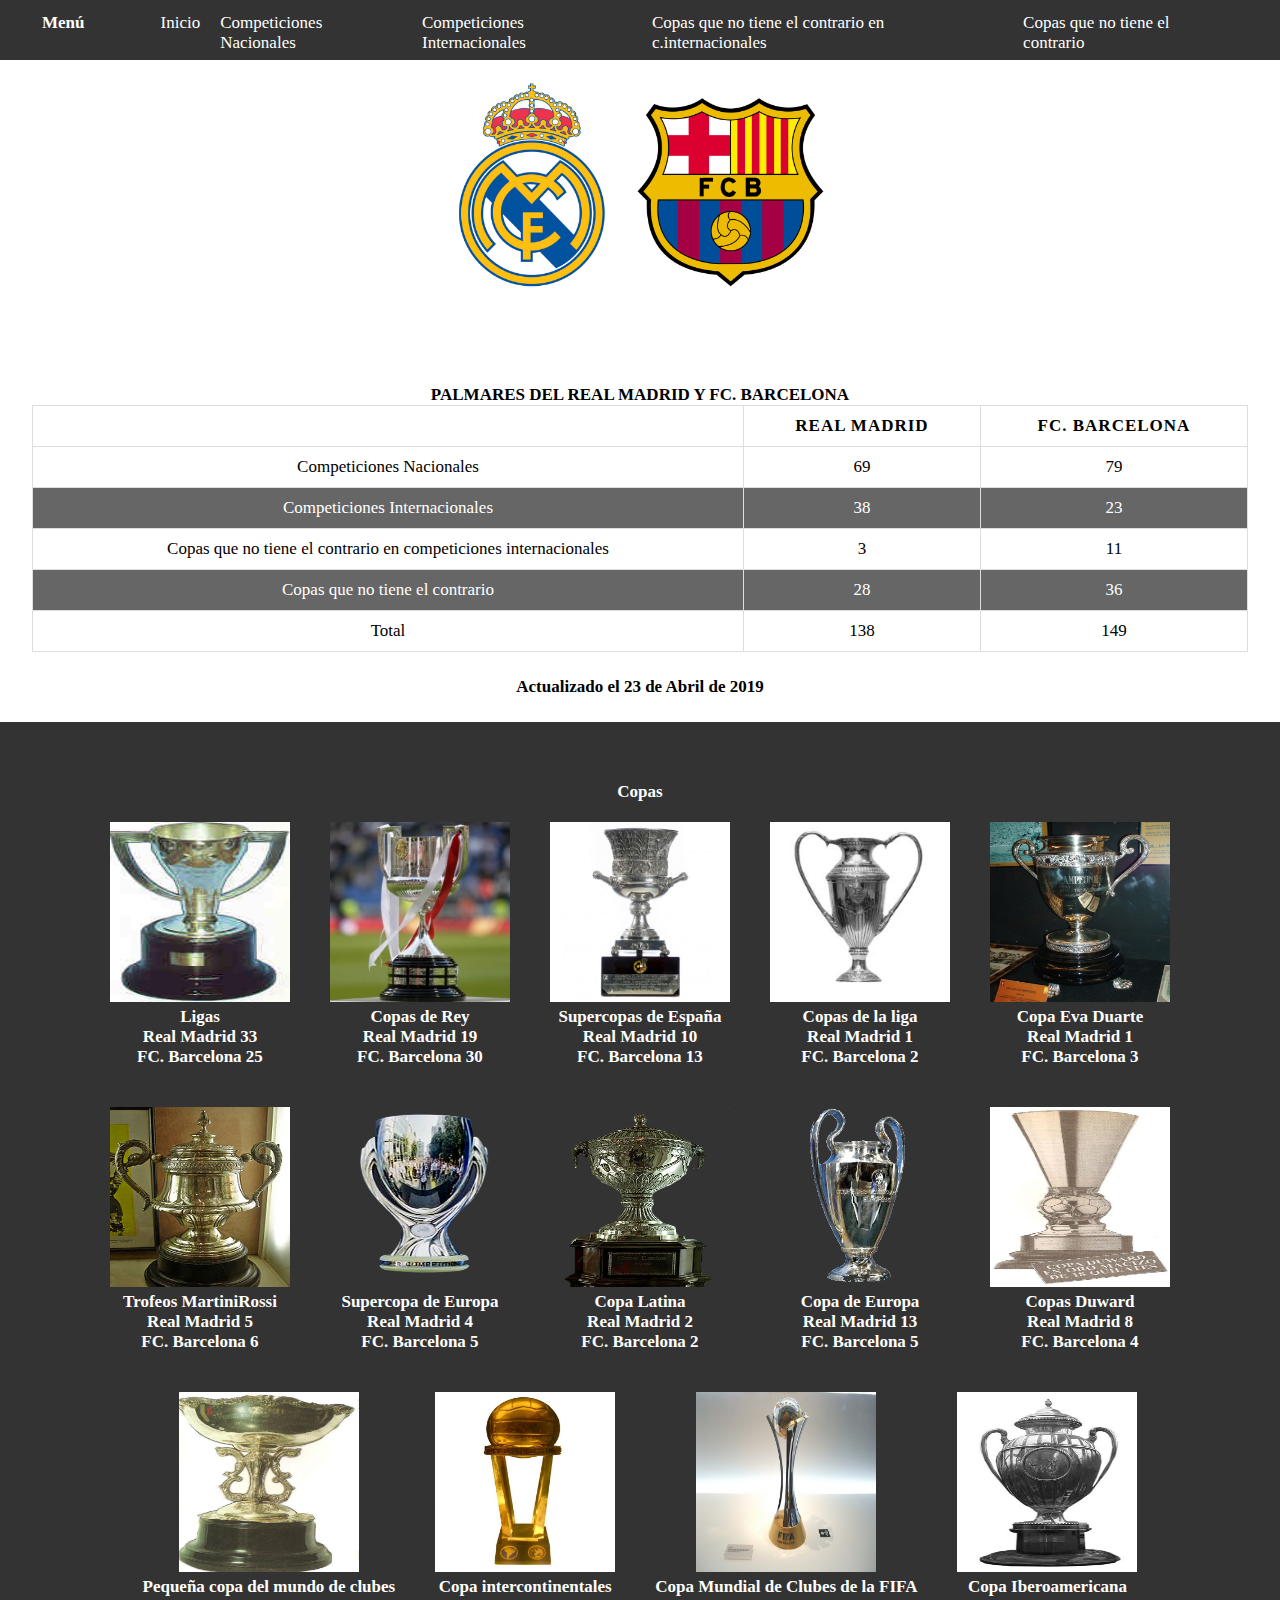
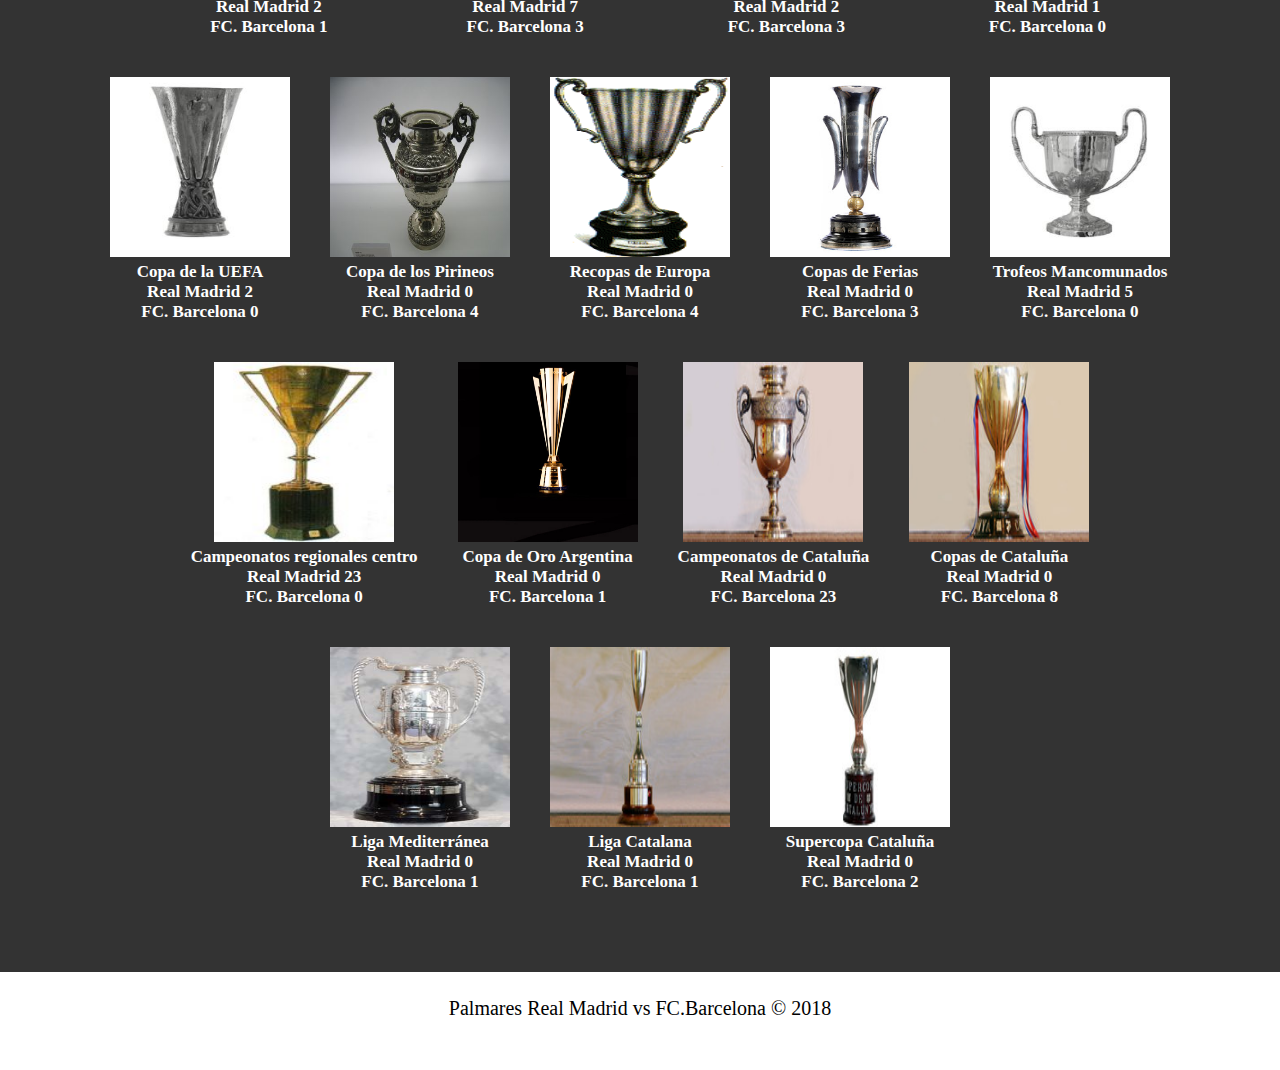
==== index.html @ 27b7595f "Primera subida" ====
<!doctype html>
<html lang="es">
	<head>
		<title>Palmares Real Madrid vs FC Barcelona</title>
		<meta charset="utf-8">
		<meta name="viewport" content="width=device-width, user-scalable=no, initial-scale=1, maximum-scale=1, minimum-scale=1">
		<link rel="stylesheet" href="css/fontello.css">
        <link href="css/estilos.css" rel="stylesheet" type="text/css">
		<link rel="shortcut icon" href="img/Copas/favicon.ico" type="image/x-icon">
        <META NAME="Title" CONTENT="Palmares Real Madrid vs FC. Barcelona. La web de Gabi">
		<META NAME="Description" CONTENT="Palmares Real Madrid vs FC. Barcelona. La web de Gabi">
		<META NAME="Keywords" CONTENT="Palmares Real Madrid vs FC. Barcelona. La web de Gabi">
		<META NAME="Language" CONTENT="Spanish">
		<META NAME="Revisit" CONTENT="15 days">
		<META NAME="Distribution" CONTENT="Global">
		<META NAME="Robots" CONTENT="All">
       
        
        
</head>

	<body>
		<header>
			<div class="contenedor">
            
<h1>Menú</h1>
				<input type="checkbox" id="menu-bar">
				<label class="icon-menu" for="menu-bar"></label>
                
                <nav class="menu">
					<a href="#">Inicio</a>
                    <a href="Competiciones-Nacionales.html">Competiciones Nacionales</a>
                    <a href="Competiciones-Internacionales.html">Competiciones Internacionales</a>
                    <a href="Copas-que-no-tiene-el-contrario-en-competiciones-internacionales.html">Copas que no tiene el contrario en c.internacionales</a> 
                    
                    

                    
                    <a href="Copas-que-no-tiene-el-contrario.html">Copas que no tiene el contrario</a>
                </nav>

                
                
                
                
                
                
                			</div>
		</header>
		<main>
        	<section id="banner">
       	    	<img src="img/Copas/banner.jpg" width="1280" height="720">
            	
            	</div>
            </section>
            <section id="bienvenidos">
            	<h3>PALMARES DEL REAL MADRID Y FC. BARCELONA</h3>
                <table border="1" class="contenedor">
	    	<thead>
		    	<tr>
		    		<th>&nbsp;</th>
		    		<th>real madrid</th>
		    		<th>fc. barcelona</th>
	    		</tr>
		    </thead>
		    <tbody>
		    	<tr>
		    		<td data-label="">Competiciones Nacionales</td>
		    		<td data-label="Real Madrid">69</td>
					<td data-label="FC. Barcelona">79</td>
				</tr>
		    	<tr>
		    		<td data-label="">Competiciones Internacionales</td>
		    		<td data-label="Real Madrid">38</td>
					<td data-label="FC. Barcelona">23</td>
				</tr>	    	
		    	<tr>
		    	  <td data-label="">Copas que no tiene el contrario en competiciones internacionales</td>
		    	  <td data-label="Real Madrid">3</td>
		    	  <td data-label="FC. Barcelona">11</td>
	    	  </tr>
		    	<tr>
		    		<td data-label="">Copas que no tiene el contrario</td>
		    		<td data-label="Real Madrid">28</td>
					<td data-label="FC. Barcelona">36</td>
				</tr>
		    	<tr>
		    	  <td data-label="">Total</td>
		    	  <td data-label="Real Madrid">138</td>
		    	  <td data-label="FC. Barcelona">149</td>
	    	  </tr>
	    	</tbody>
	    </table>
        
        
            </section>
            <section id="blog">
            <h3>Actualizado el 23 de Abril de 2019</h3>
            <div class="contenedor">
            	
            </div>
            </section>
            
            <section id="info">
            <h3>Copas</h3>
            <div class="contenedor">
            <div class="info-pet">
            <img src="img/Copas/Campeonato de liga2.jpg" width="141" height="200">
<h4>Ligas</h4>
<h4>Real Madrid 33</h4>
<h4>FC. Barcelona 25</h4>
            </div>
            <div class="info-pet">
            <img src="img/Copas/Copa del Rey.jpg" width="225" height="250">
<h4>Copas de Rey</h4>
<h4>Real Madrid 19</h4>
<h4>FC. Barcelona 30</h4>
            </div>
            <div class="info-pet">
            <img src="img/Copas/Supercopa de España.png" width="400" height="400">
<h4>Supercopas de España</h4>
<h4>Real Madrid 10</h4>
<h4>FC. Barcelona 13</h4>
            </div>
            <div class="info-pet"> <img src="img/Copas/Copa de la liga.jpg" width="400" height="400"></a>
<h4>Copas de la liga</h4>
<h4>Real Madrid 1</h4>
<h4>FC. Barcelona 2</h4>
            </div>
            <div class="info-pet"> <img src="img/Copas/Copa Eva Duarte.JPG" width="400" height="400"></a>
<h4>Copa Eva Duarte</h4>
<h4>Real Madrid 1</h4>
<h4>FC. Barcelona 3</h4>
            </div>
            <div class="info-pet"> <img src="img/Copas/Trofeos Martini&Rossi.jpg" width="400" height="400"></a>
<h4>Trofeos MartiniRossi</h4>
<h4>Real Madrid 5</h4>
<h4>FC. Barcelona 6</h4>
            </div>
            <div class="info-pet"> <img src="img/Copas/Supercopa de Europa2.png" width="400" height="400"></a>
<h4>Supercopa de Europa</h4>
<h4>Real Madrid 4</h4>
<h4>FC. Barcelona 5</h4>
            </div>
            <div class="info-pet"> <img src="img/Copas/Copa Latina.png" width="400" height="400"></a>
<h4>Copa Latina</h4>
<h4>Real Madrid 2</h4>
<h4>FC. Barcelona 2</h4>
            </div>
            <div class="info-pet"> <img src="img/Copas/Copa de Europa2.png" width="400" height="400"></a>
<h4>Copa de Europa</h4>
<h4>Real Madrid 13</h4>
<h4>FC. Barcelona 5</h4>
            </div>
            <div class="info-pet"> <img src="img/Copas/Copas Duward.jpg" width="400" height="400"></a>
<h4>Copas Duward</h4>
<h4>Real Madrid 8</h4>
<h4>FC. Barcelona 4</h4>
            </div>
            <div class="info-pet"> <img src="img/Copas/Pequeña copa del mundo de clubes.jpg" width="400" height="400"></a>
<h4>Pequeña copa del mundo de clubes</h4>
<h4>Real Madrid 2</h4>
<h4>FC. Barcelona 1</h4>
            </div>
            <div class="info-pet"> <img src="img/Copas/Copa intercontinentales.jpg" width="400" height="400"></a>
<h4>Copa intercontinentales</h4>
<h4>Real Madrid 7</h4>
<h4>FC. Barcelona 3</h4>
            </div>
            
            <div class="info-pet"> <img src="img/Copas/Copa Mundial de Clubes de la FIFA.jpg" width="640" height="480"></a>
<h4>Copa Mundial de Clubes de la FIFA</h4>
<h4>Real Madrid 2</h4>
<h4>FC. Barcelona 3</h4>
            </div>
            <div class="info-pet"> <img src="img/Copas/Copa Iberoamericana.jpg" width="319" height="599"></a>
<h4>Copa Iberoamericana</h4>
<h4>Real Madrid 1</h4>
<h4>FC. Barcelona 0</h4>
            </div>
            <div class="info-pet"> <img src="img/Copas/Copas de la UEFA.jpg" width="220" height="260"></a>
<h4>Copa de la UEFA</h4>
<h4>Real Madrid 2</h4>
<h4>FC. Barcelona 0</h4>
            </div>
            <div class="info-pet"> <img src="img/Copas/Copas de los Pirineos.jpg" width="400" height="300"></a>
<h4>Copa de los Pirineos
</h4>
<h4>Real Madrid 0</h4>
<h4>FC. Barcelona 4</h4>
            </div>
             <div class="info-pet"> <img src="img/Copas/Recopa de Europa.gif" width="127" height="200"></a>
<h4>Recopas de Europa</h4>
<h4>Real Madrid 0</h4>
<h4>FC. Barcelona 4</h4>
            </div>
            <div class="info-pet"> <img src="img/Copas/Copas de Ferias.jpg" width="272" height="320"></a>
<h4>Copas de Ferias</h4>
<h4>Real Madrid 0</h4>
<h4>FC. Barcelona 3</h4>
            </div>
            <div class="info-pet"> <img src="img/Copas/Trofeos-Mancomunados.jpg" width="220" height="260"></a>
<h4>Trofeos Mancomunados</h4>
<h4>Real Madrid 5</h4>
<h4>FC. Barcelona 0</h4>
            </div>
            <div class="info-pet"> <img src="img/Copas/Campeonatos regionales centro.jpg" width="150" height="214"></a>
<h4>Campeonatos regionales centro</h4>
<h4>Real Madrid 23</h4>
<h4>FC. Barcelona 0</h4>
            </div>
            <div class="info-pet"> <img src="img/Copas/Copa de Oro Argentina.jpg" width="800" height="600"></a>
<h4>Copa de Oro Argentina</h4>
<h4>Real Madrid 0</h4>
<h4>FC. Barcelona 1</h4>
            </div>
            <div class="info-pet"> <img src="img/Copas/Campeonatos de Cataluña.jpg" width="200" height="112"></a>
<h4>Campeonatos de Cataluña</h4>
<h4>Real Madrid 0</h4>
<h4>FC. Barcelona 23</h4>
            </div>
            <div class="info-pet"> <img src="img/Copas/Copas de Cataluña.jpg" width="200" height="112"></a>
<h4>Copas de Cataluña</h4>
<h4>Real Madrid 0</h4>
<h4>FC. Barcelona 8</h4>
            </div>
            <div class="info-pet"> <img src="img/Copas/Liga Mediterránea.jpg" width="200" height="300"></a>
<h4>Liga Mediterránea</h4>
<h4>Real Madrid 0</h4>
<h4>FC. Barcelona 1</h4>
            </div>
             <div class="info-pet"> <img src="img/Copas/Liga Catalana.jpg" width="200" height="112"></a>
<h4>Liga Catalana</h4>
<h4>Real Madrid 0</h4>
<h4>FC. Barcelona 1</h4>
            </div>
             <div class="info-pet"> <img src="img/Copas/Supercopa Cataluña.jpg" width="200" height="112"></a>
<h4>Supercopa Cataluña</h4>
<h4>Real Madrid 0</h4>
<h4>FC. Barcelona 2</h4>
            </div>
            </div>
            </section>
        </main>
        
        <footer>
        	<div class="contenedor">
            	<p class="copy">Palmares Real Madrid vs FC.Barcelona &copy; 2018</p>
            	
            </div>
        </footer>
        
 <div class="contador">
<!-- Histats.com  (div with counter) --><div id="histats_counter"></div>
<!-- Histats.com  START  (aync)-->
<script type="text/javascript">var _Hasync= _Hasync|| [];
_Hasync.push(['Histats.start', '1,3831232,4,3,170,30,00011000']);
_Hasync.push(['Histats.fasi', '1']);
_Hasync.push(['Histats.track_hits', '']);
(function() {
var hs = document.createElement('script'); hs.type = 'text/javascript'; hs.async = true;
hs.src = ('//s10.histats.com/js15_as.js');
(document.getElementsByTagName('head')[0] || document.getElementsByTagName('body')[0]).appendChild(hs);
})();</script>
<noscript><a href="/" target="_blank"><img  src="//sstatic1.histats.com/0.gif?3831232&101" alt="gratis contadores" border="0"></a></noscript>
<!-- Histats.com  END  -->
</div>   
        
	</body>
</html>
---- css/fontello.css ----
@font-face {
  font-family: 'fontello';
  src: url('../font/fontello.eot?16376298');
  src: url('../font/fontello.eot?16376298#iefix') format('embedded-opentype'),
       url('../font/fontello.woff2?16376298') format('woff2'),
       url('../font/fontello.woff?16376298') format('woff'),
       url('../font/fontello.ttf?16376298') format('truetype'),
       url('../font/fontello.svg?16376298#fontello') format('svg');
  font-weight: normal;
  font-style: normal;
}
/* Chrome hack: SVG is rendered more smooth in Windozze. 100% magic, uncomment if you need it. */
/* Note, that will break hinting! In other OS-es font will be not as sharp as it could be */
/*
@media screen and (-webkit-min-device-pixel-ratio:0) {
  @font-face {
    font-family: 'fontello';
    src: url('../font/fontello.svg?16376298#fontello') format('svg');
  }
}
*/
 
 [class^="icon-"]:before, [class*=" icon-"]:before {
  font-family: "fontello";
  font-style: normal;
  font-weight: normal;
  speak: none;
 
  display: inline-block;
  text-decoration: inherit;
  width: 1em;
  margin-right: .2em;
  text-align: center;
  /* opacity: .8; */
 
  /* For safety - reset parent styles, that can break glyph codes*/
  font-variant: normal;
  text-transform: none;
 
  /* fix buttons height, for twitter bootstrap */
  line-height: 1em;
 
  /* Animation center compensation - margins should be symmetric */
  /* remove if not needed */
  margin-left: .2em;
 
  /* you can be more comfortable with increased icons size */
  /* font-size: 120%; */
 
  /* Font smoothing. That was taken from TWBS */
  -webkit-font-smoothing: antialiased;
  -moz-osx-font-smoothing: grayscale;
 
  /* Uncomment for 3D effect */
  /* text-shadow: 1px 1px 1px rgba(127, 127, 127, 0.3); */
}
 
.icon-menu:before { content: '\e800'; } /* '' */
.icon-googleplus:before { content: '\e801'; } /* '' */
.icon-facebook:before { content: '\e802'; } /* '' */
.icon-guidedog:before { content: '\e803'; } /* '' */
.icon-twitter:before { content: '\f099'; } /* '' */
.icon-instagram:before { content: '\f31e'; } /* '' */
---- css/estilos.css ----
@import url(http://fonts.googleapis.com/css?family=Open+Sans);
@import url(menu.css);
@import url(banner.css);
@import url(blog.css);
@import url(info.css);
@import url(styles.css);

* {
	margin: 0;
	padding: 0;
	box-sizing: border-box;
}

body {
	font-family: 'Open Sans', sans-serif;
}

header {
	width: 100%;
	height: 60px;/*Altura del menu*/
	background: #333;
	color: #fff;
	position: fixed;/*Para que quede siempre arriba poner estas cuatro lineas*/
	top: 0;
	left: 0px;
	z-index: 100;
    
}
.contenedor {
	width:: 98%;
	margin:auto;
	
}






h1 {
	float: left;
	margin-top:13px;
    margin-left: 10px;
	
}

header .contenedor {
	display: table;
}

section {
	width: 100%;
	margin-bottom: 25px;
}

#bienvenidos {
	text-align: center;
}

footer .contenedor {
	display: flex;
	flex-wrap: wrap;
	justify-content: center;
	padding-bottom: 25px;

}

.copy {
	font-size: 20px;
}

.sociales {
	width: 100%;
	text-align: center;
	font-size: 28px;
}

.sociales a {
	color: #333;
	text-decoration: none;
}


.contador {
	display: flex;
	-webkit-display: flex;
	-moz-display: flex;
	-o-display: flex;
	-ms-display: flex;
	flex-wrap: wrap;
	-webkit-flex-wrap: wrap;
	-moz-flex-wrap: wrap;
	-o-flex-wrap: wrap;
	-ms-flex-wrap: wrap;
	justify-content: center;
	-webkit-justify-content: center;
	-moz-justify-content: center;
	-o-justify-content: center;
	-ms-justify-content: center;
	padding-bottom: 25px;
	
}




@media (min-width:768px){
	.sociales {
		width:auto;}
		footer.contenedor {
			justify-content: space-between;
	}
	.contenedor {
		width: 80%;
	}		
		

	
}


@media (max-width:1680px){
	.contenedor {
		width: 100%;
		/*height:auto;*/}
		
		}
@media (max-width:1280px){
	.contenedor {
		width: 95%;
		/*height:auto;*/}
		
		}
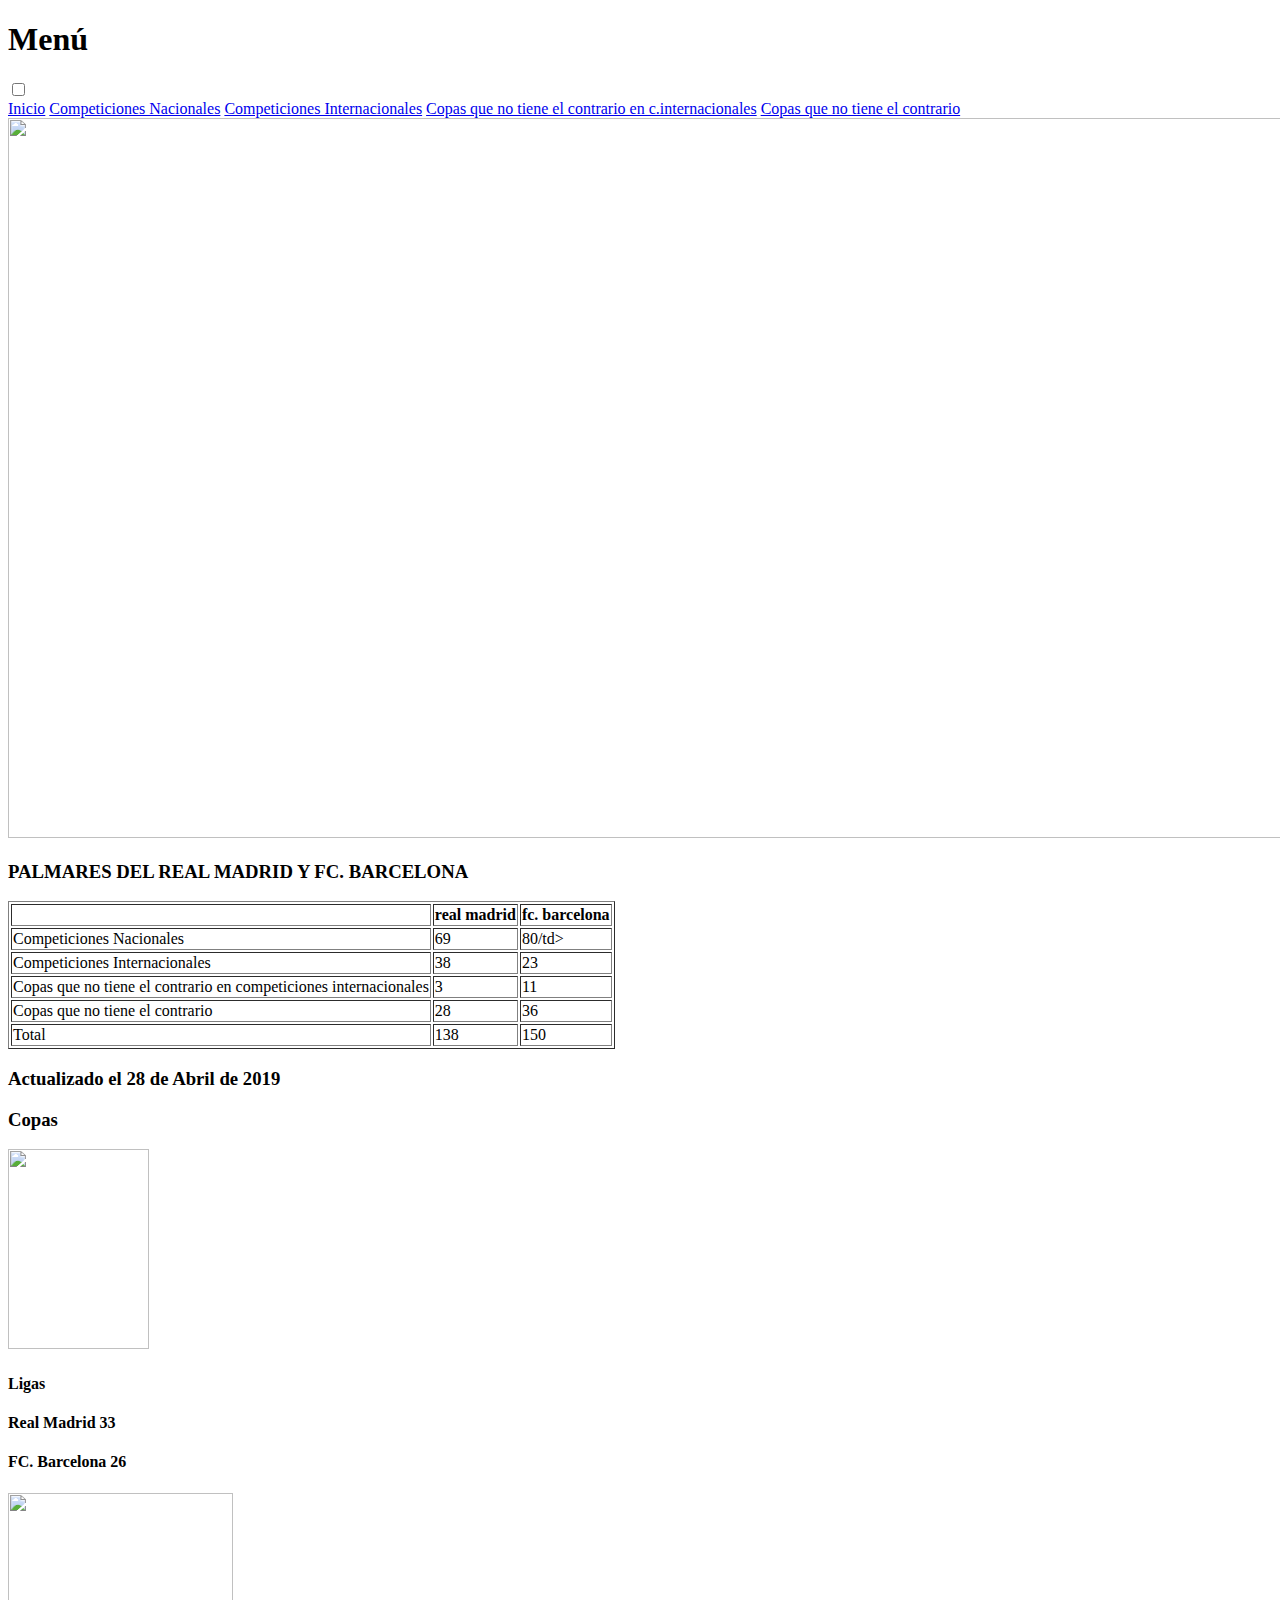
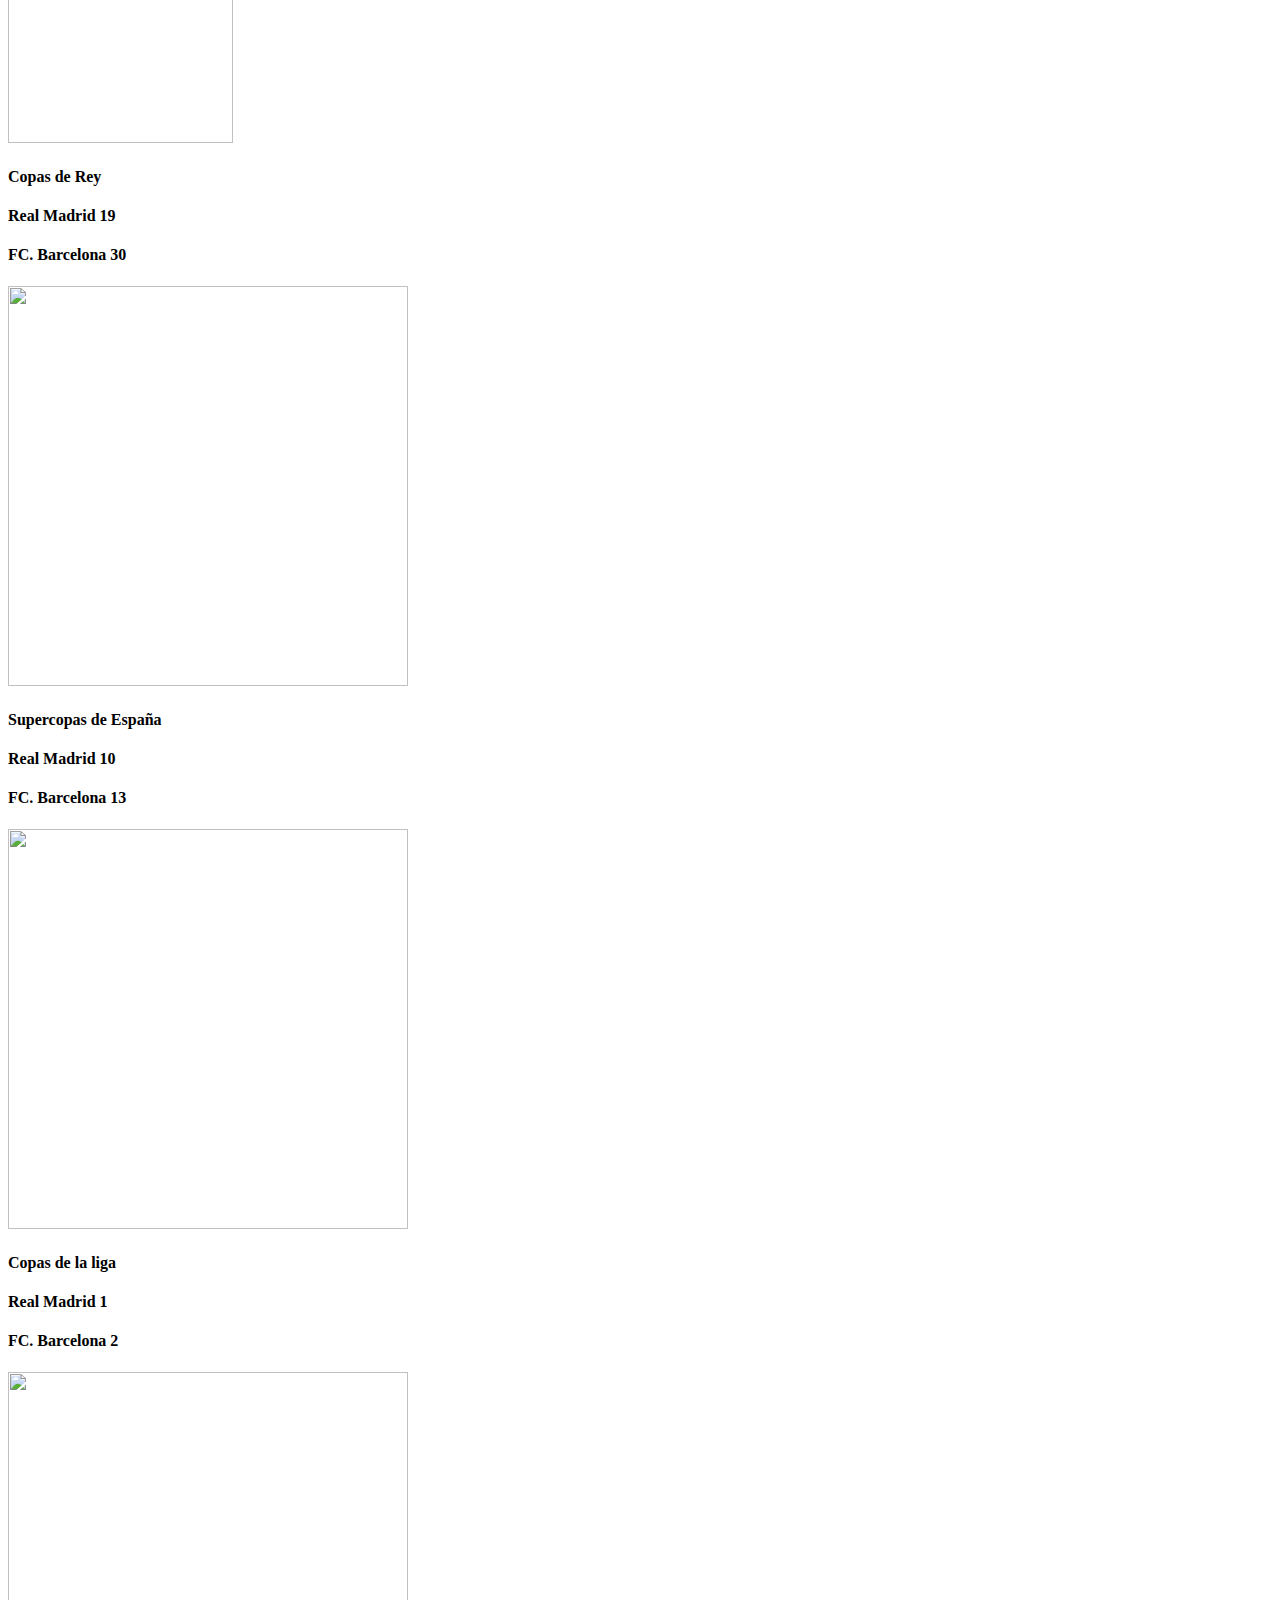
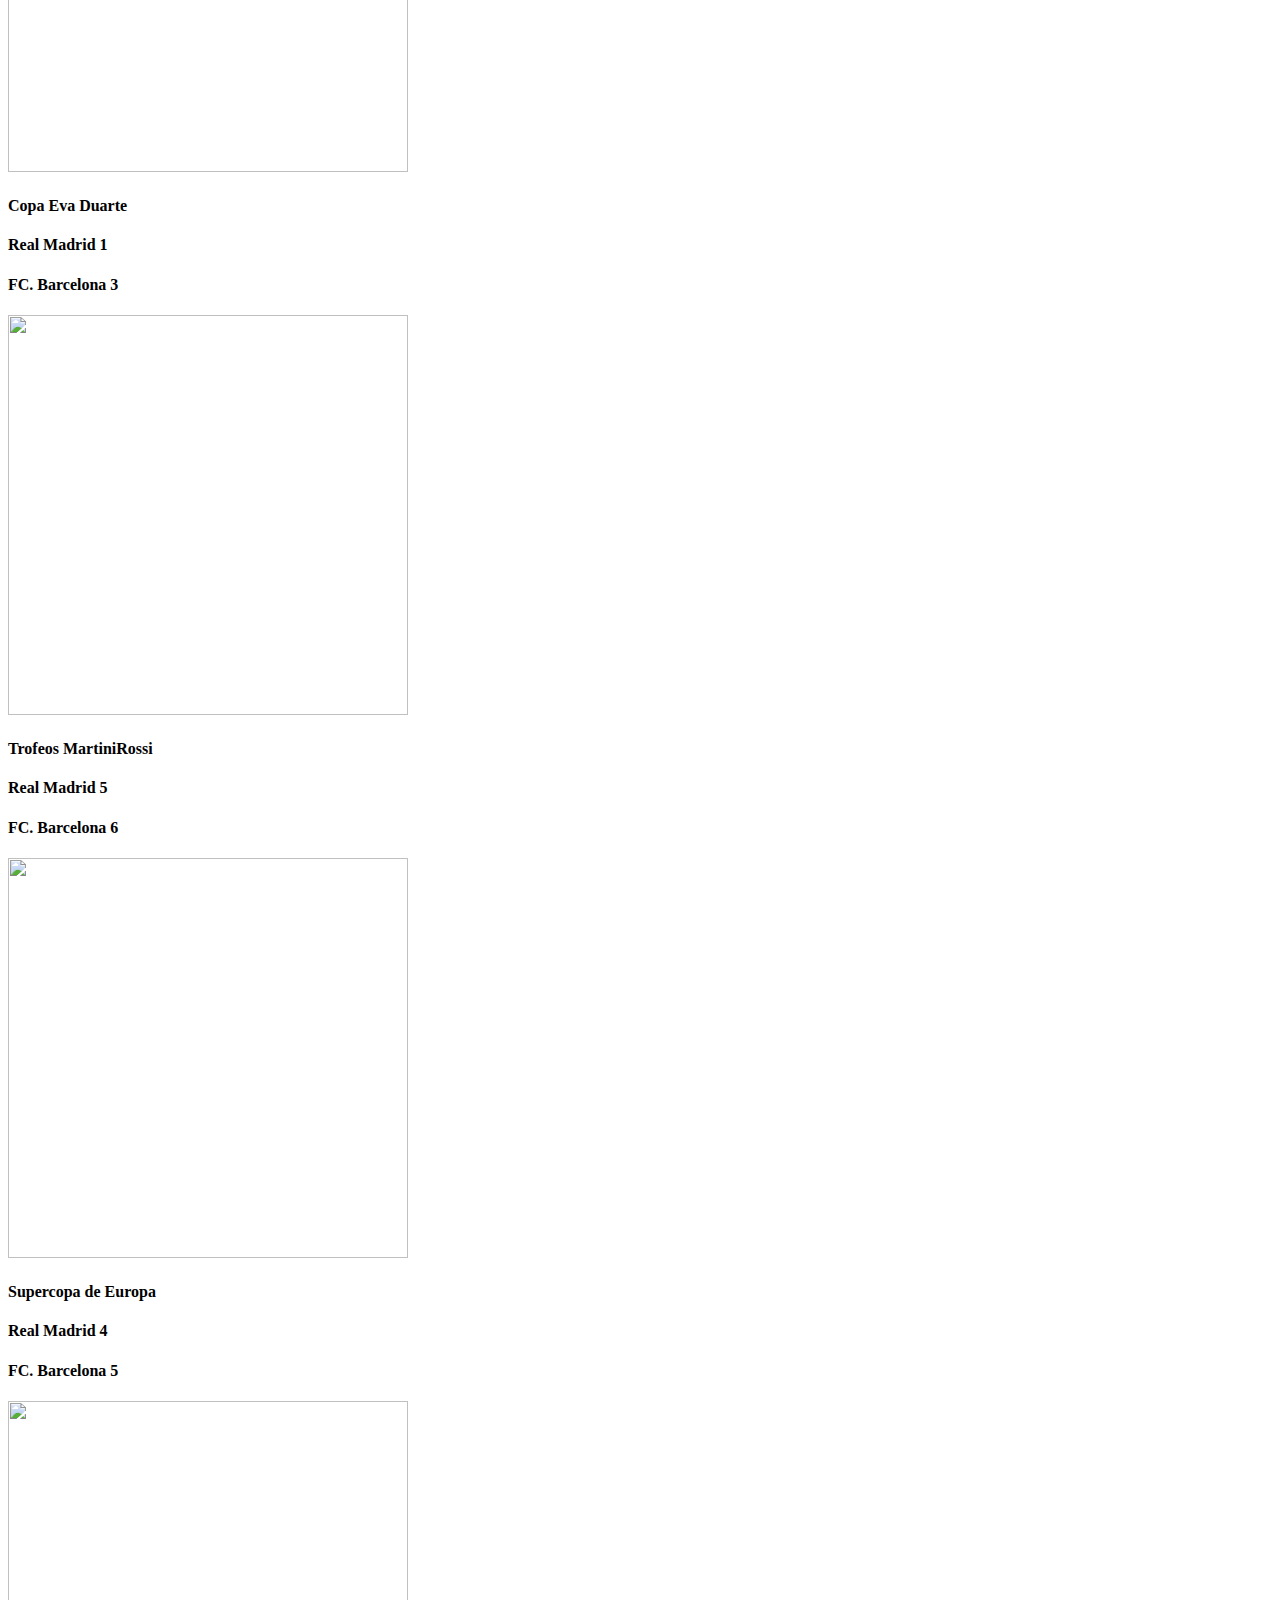
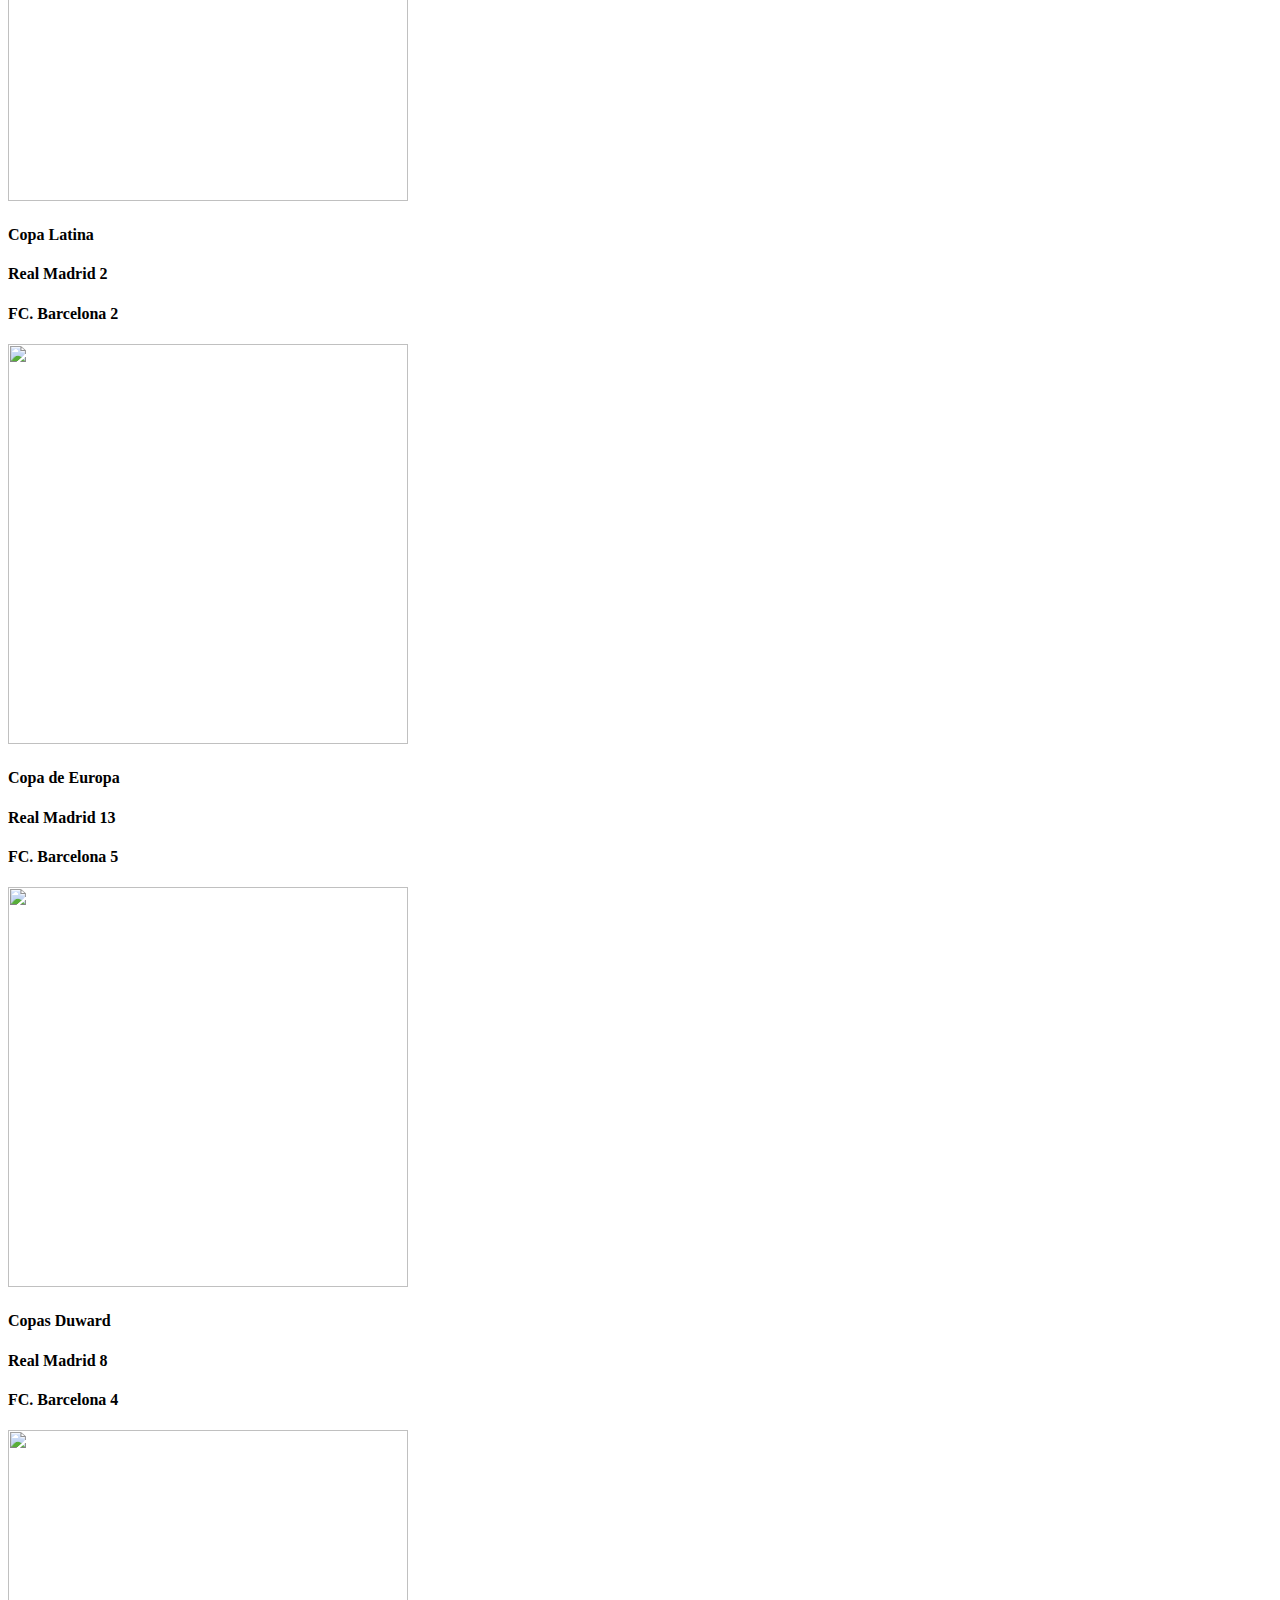
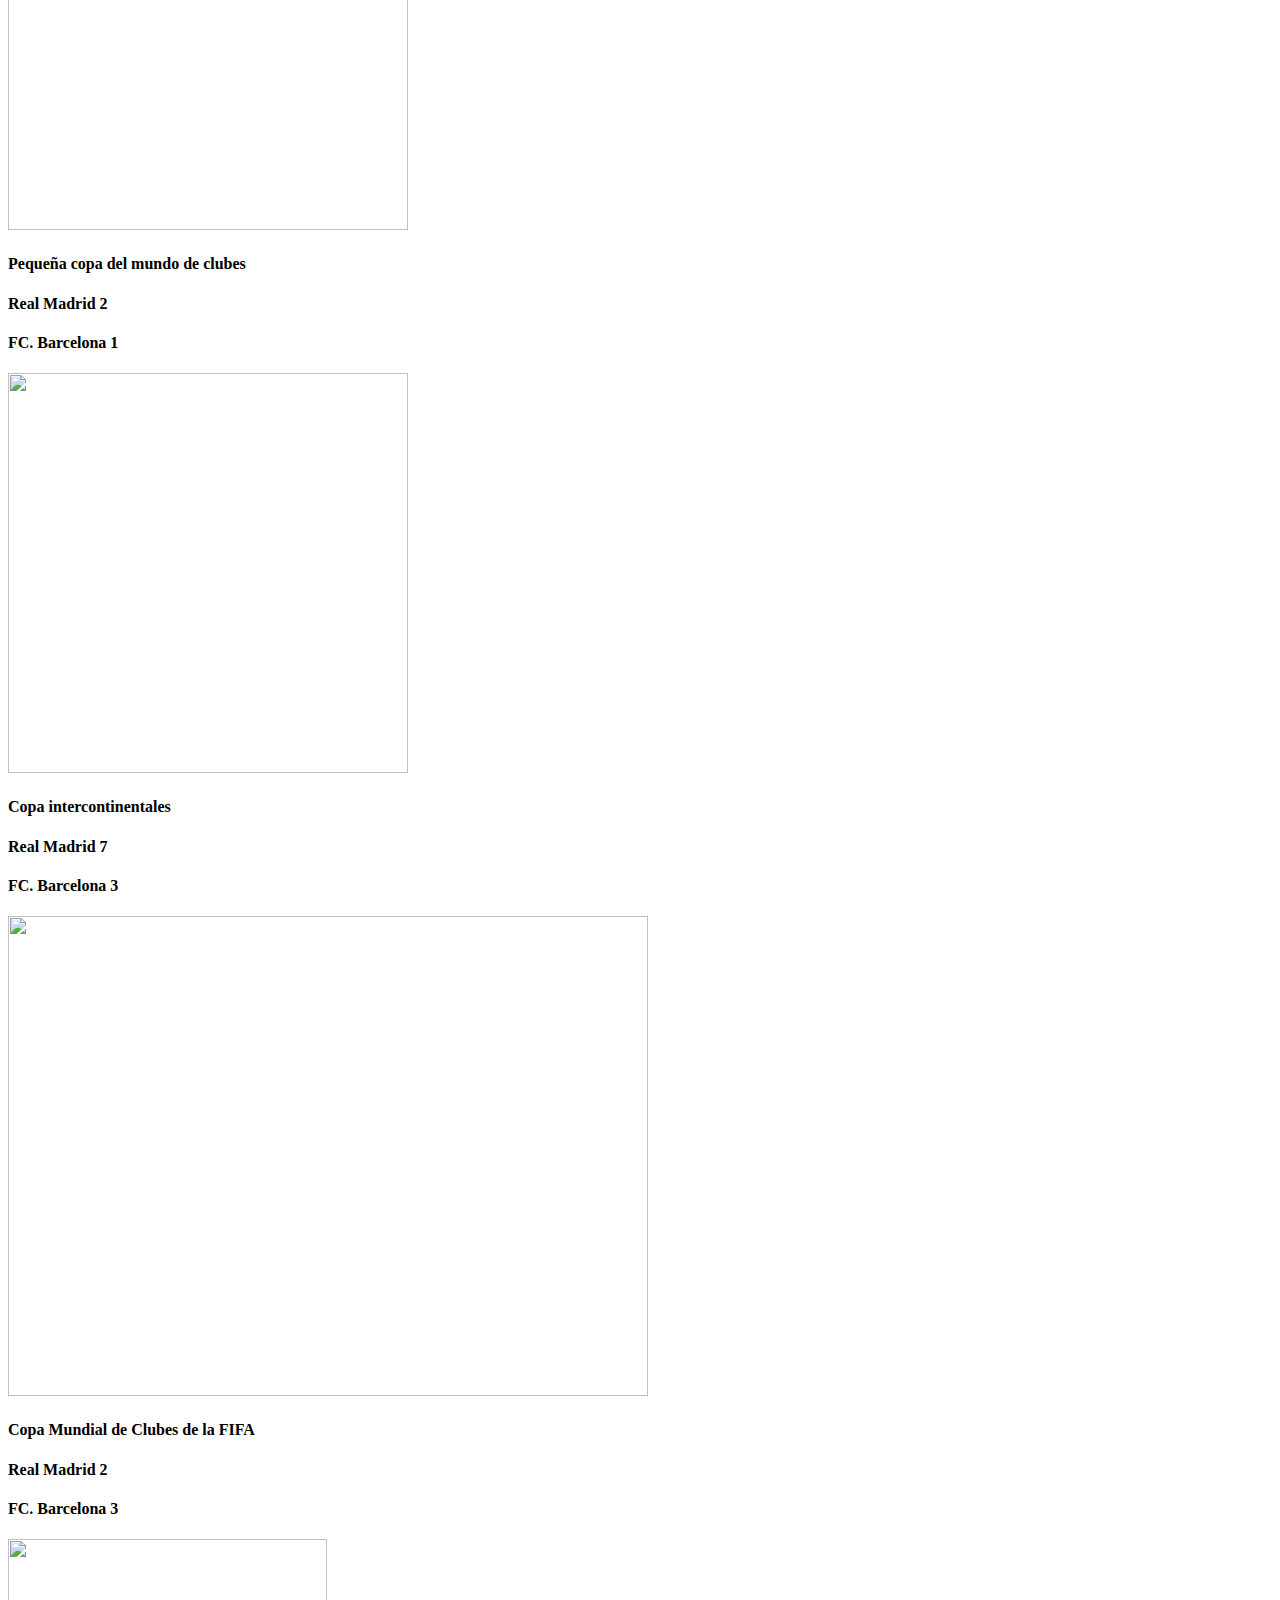
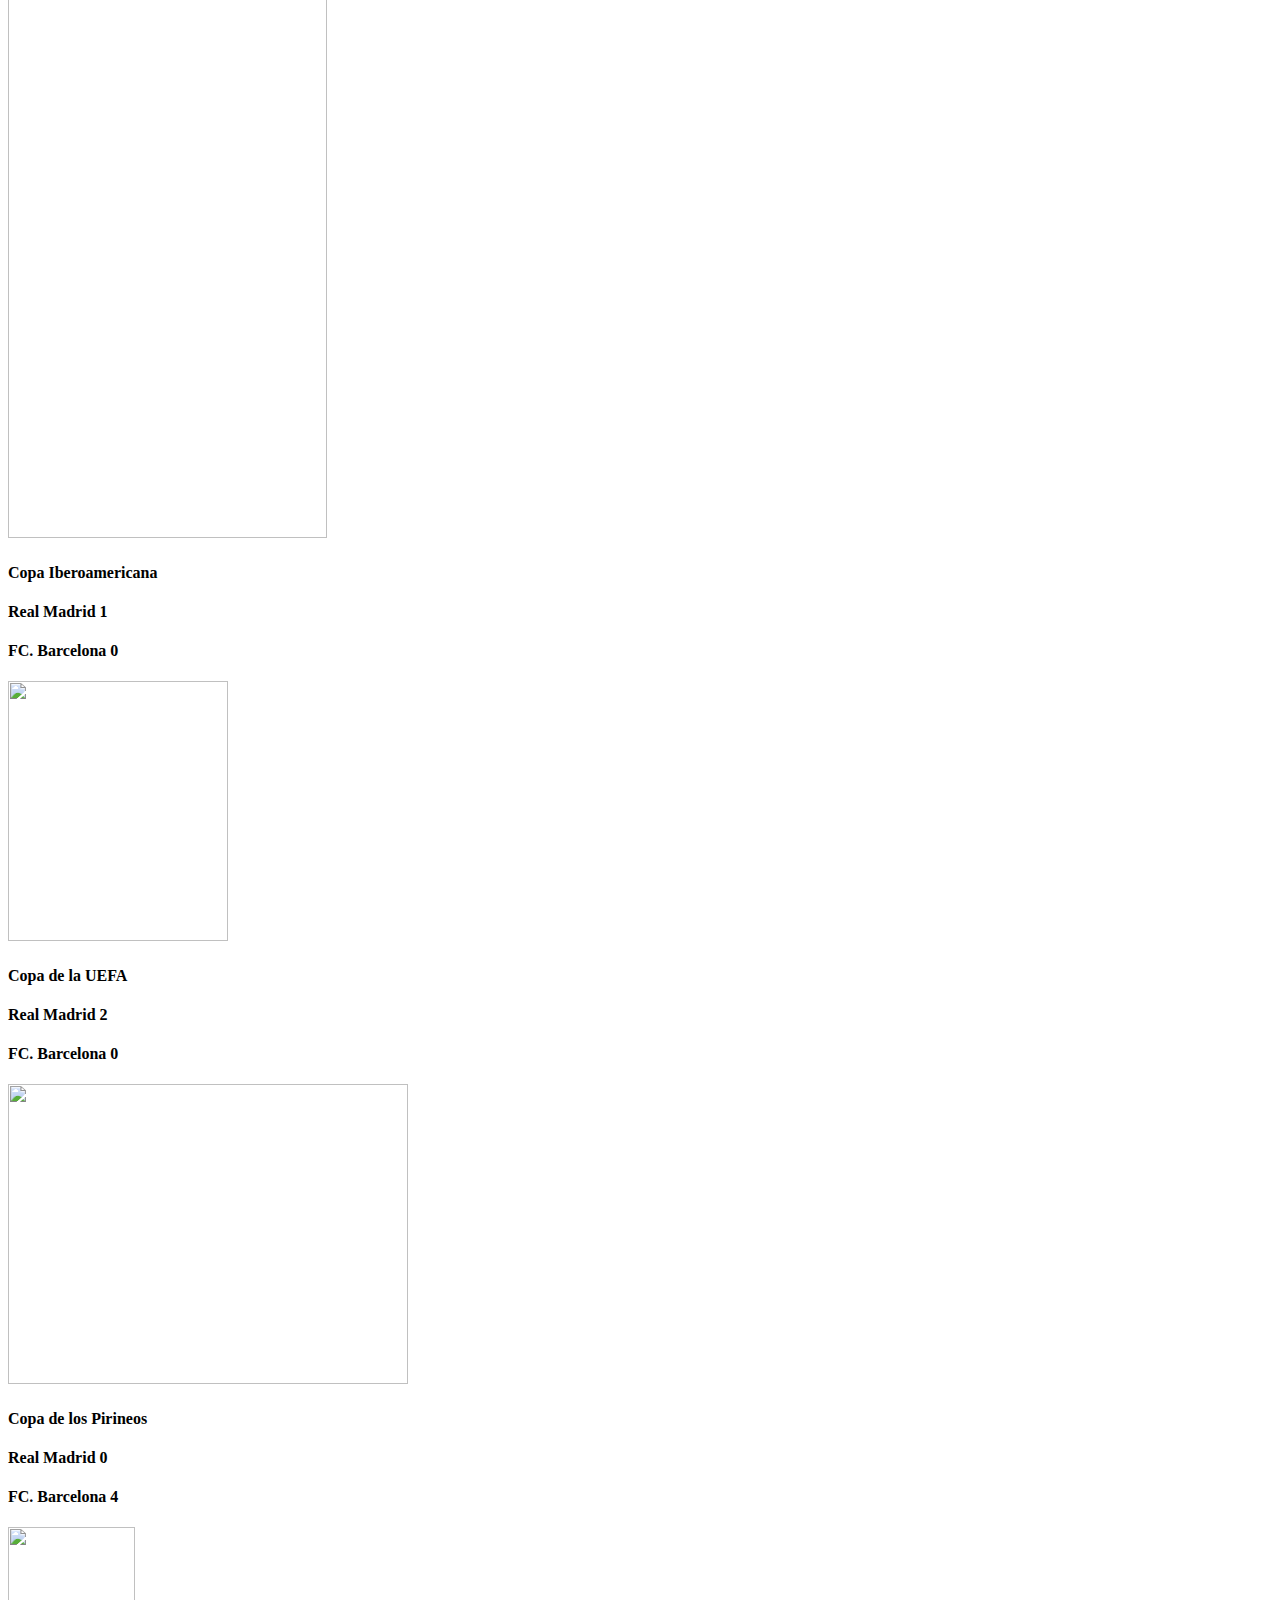
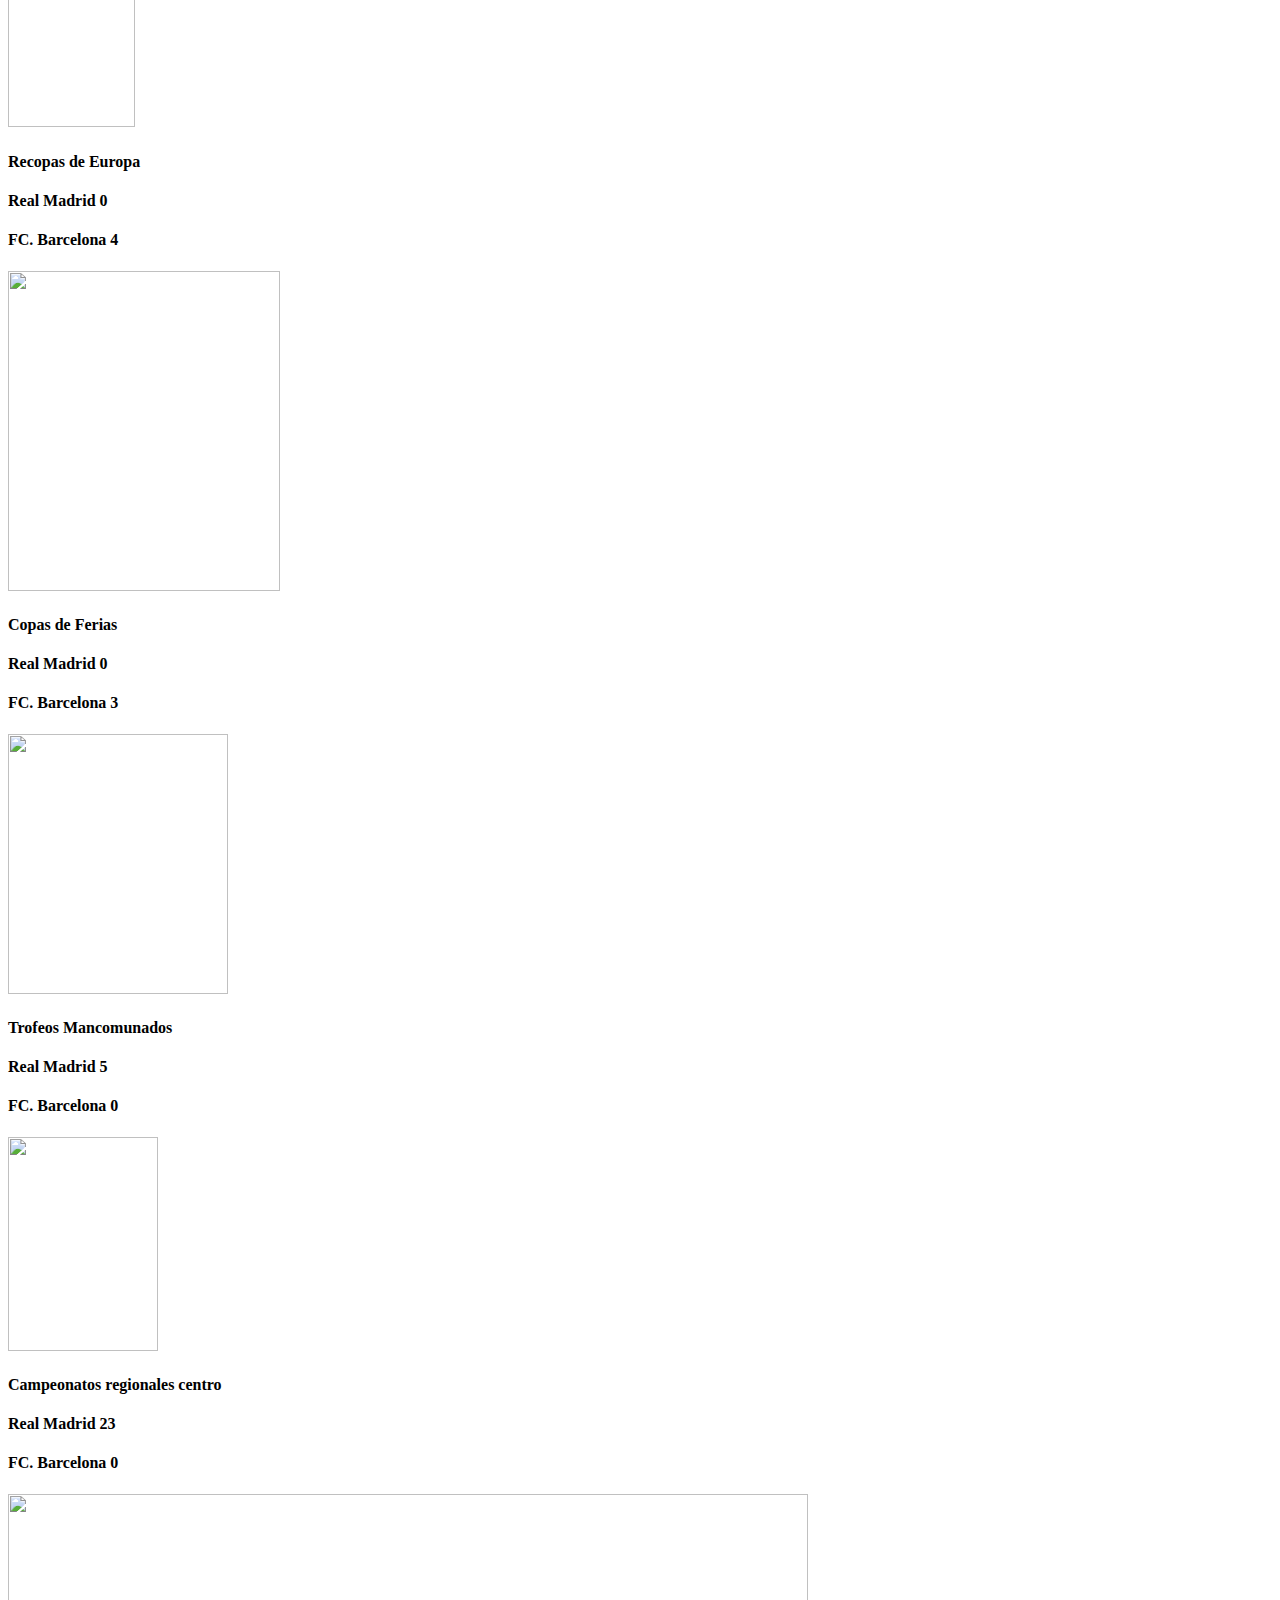
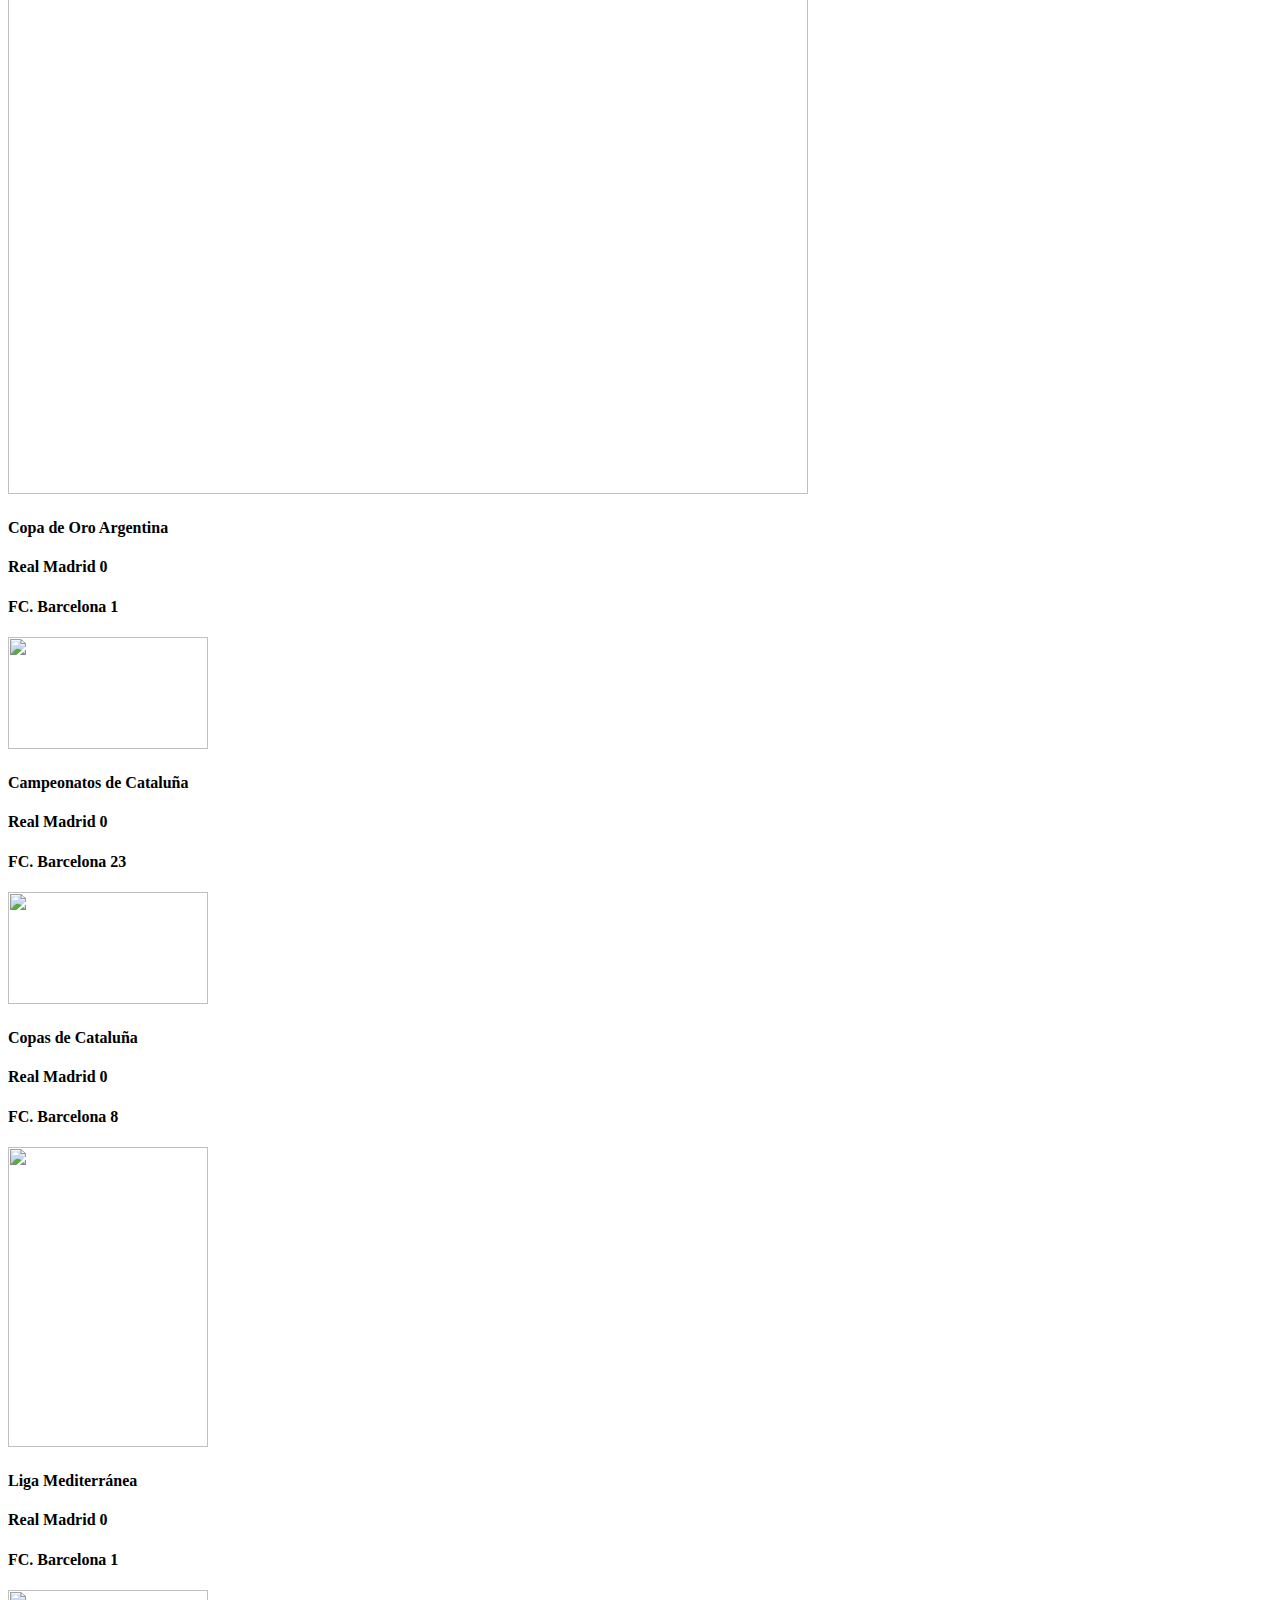
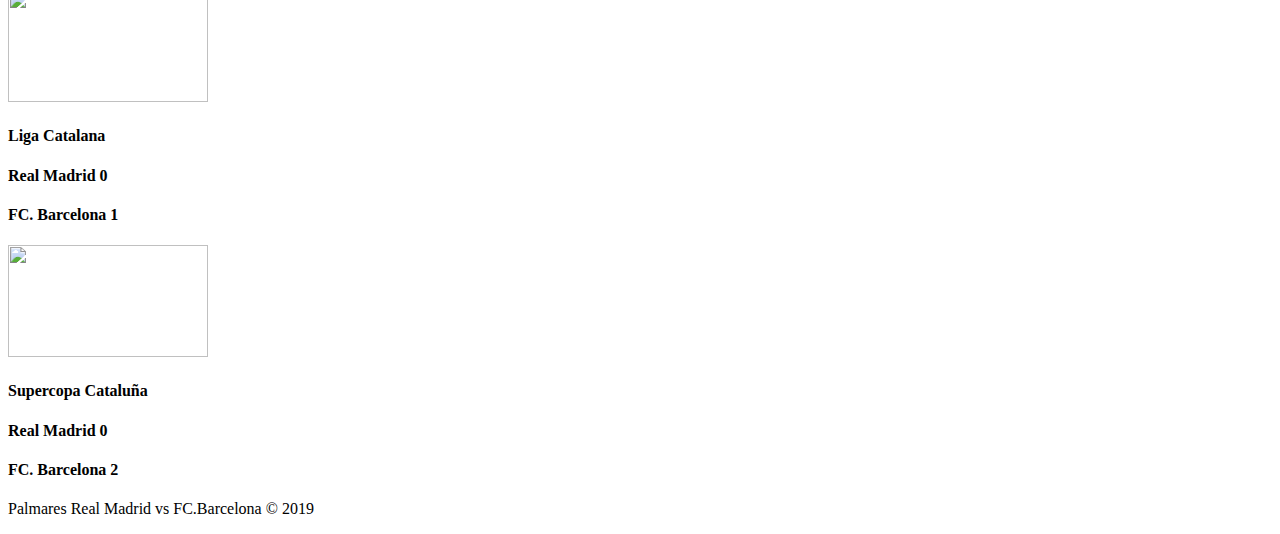
==== commit aeea662d: "quinto" ====
--- a/index.html
+++ b/index.html
@@ -67,7 +67,7 @@
 		    	<tr>
 		    		<td data-label="">Competiciones Nacionales</td>
 		    		<td data-label="Real Madrid">69</td>
-					<td data-label="FC. Barcelona">79</td>
+					<td data-label="FC. Barcelona">80/td>
 				</tr>
 		    	<tr>
 		    		<td data-label="">Competiciones Internacionales</td>
@@ -87,7 +87,7 @@
 		    	<tr>
 		    	  <td data-label="">Total</td>
 		    	  <td data-label="Real Madrid">138</td>
-		    	  <td data-label="FC. Barcelona">149</td>
+		    	  <td data-label="FC. Barcelona">150</td>
 	    	  </tr>
 	    	</tbody>
 	    </table>
@@ -95,7 +95,7 @@
         
             </section>
             <section id="blog">
-            <h3>Actualizado el 23 de Abril de 2019</h3>
+            <h3>Actualizado el 28 de Abril de 2019</h3>
             <div class="contenedor">
             	
             </div>
@@ -108,7 +108,7 @@
             <img src="img/Copas/Campeonato de liga2.jpg" width="141" height="200">
 <h4>Ligas</h4>
 <h4>Real Madrid 33</h4>
-<h4>FC. Barcelona 25</h4>
+<h4>FC. Barcelona 26</h4>
             </div>
             <div class="info-pet">
             <img src="img/Copas/Copa del Rey.jpg" width="225" height="250">
@@ -245,7 +245,7 @@
         
         <footer>
         	<div class="contenedor">
-            	<p class="copy">Palmares Real Madrid vs FC.Barcelona &copy; 2018</p>
+            	<p class="copy">Palmares Real Madrid vs FC.Barcelona &copy; 2019</p>
             	
             </div>
         </footer>
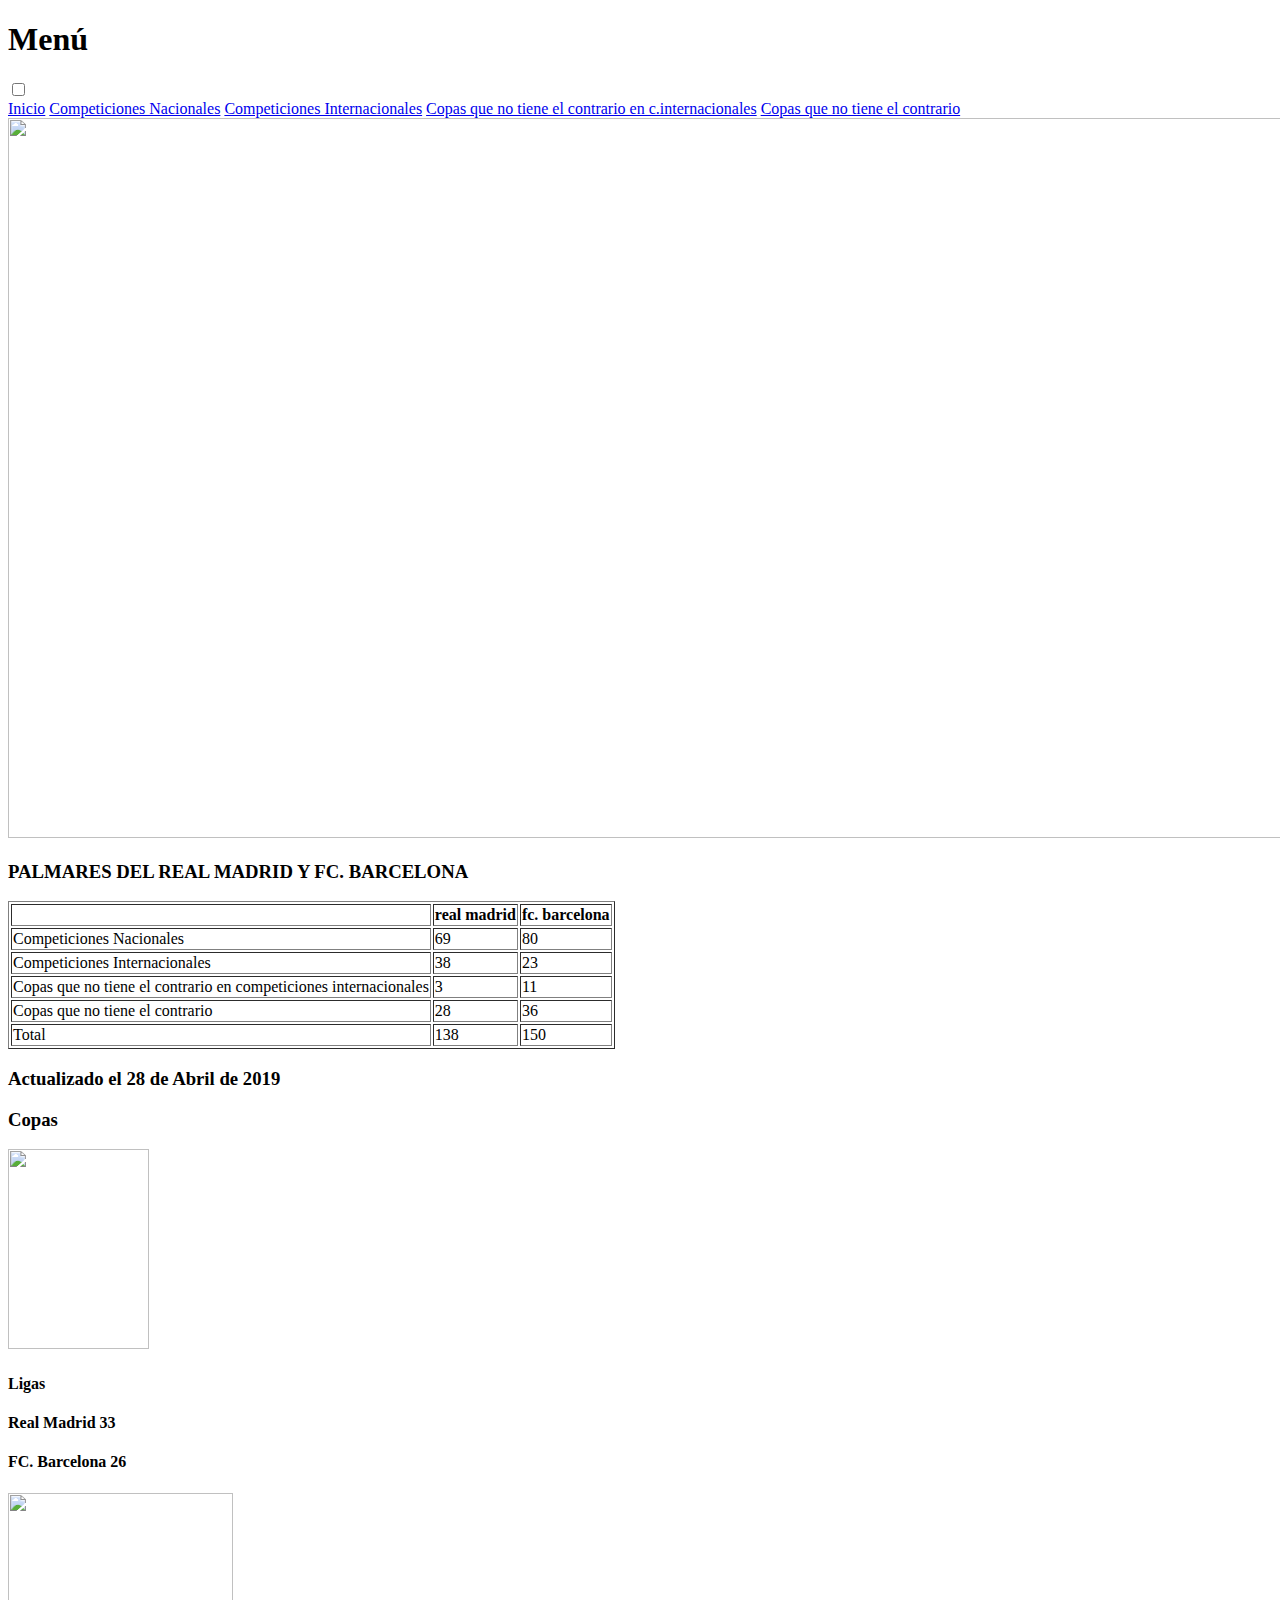
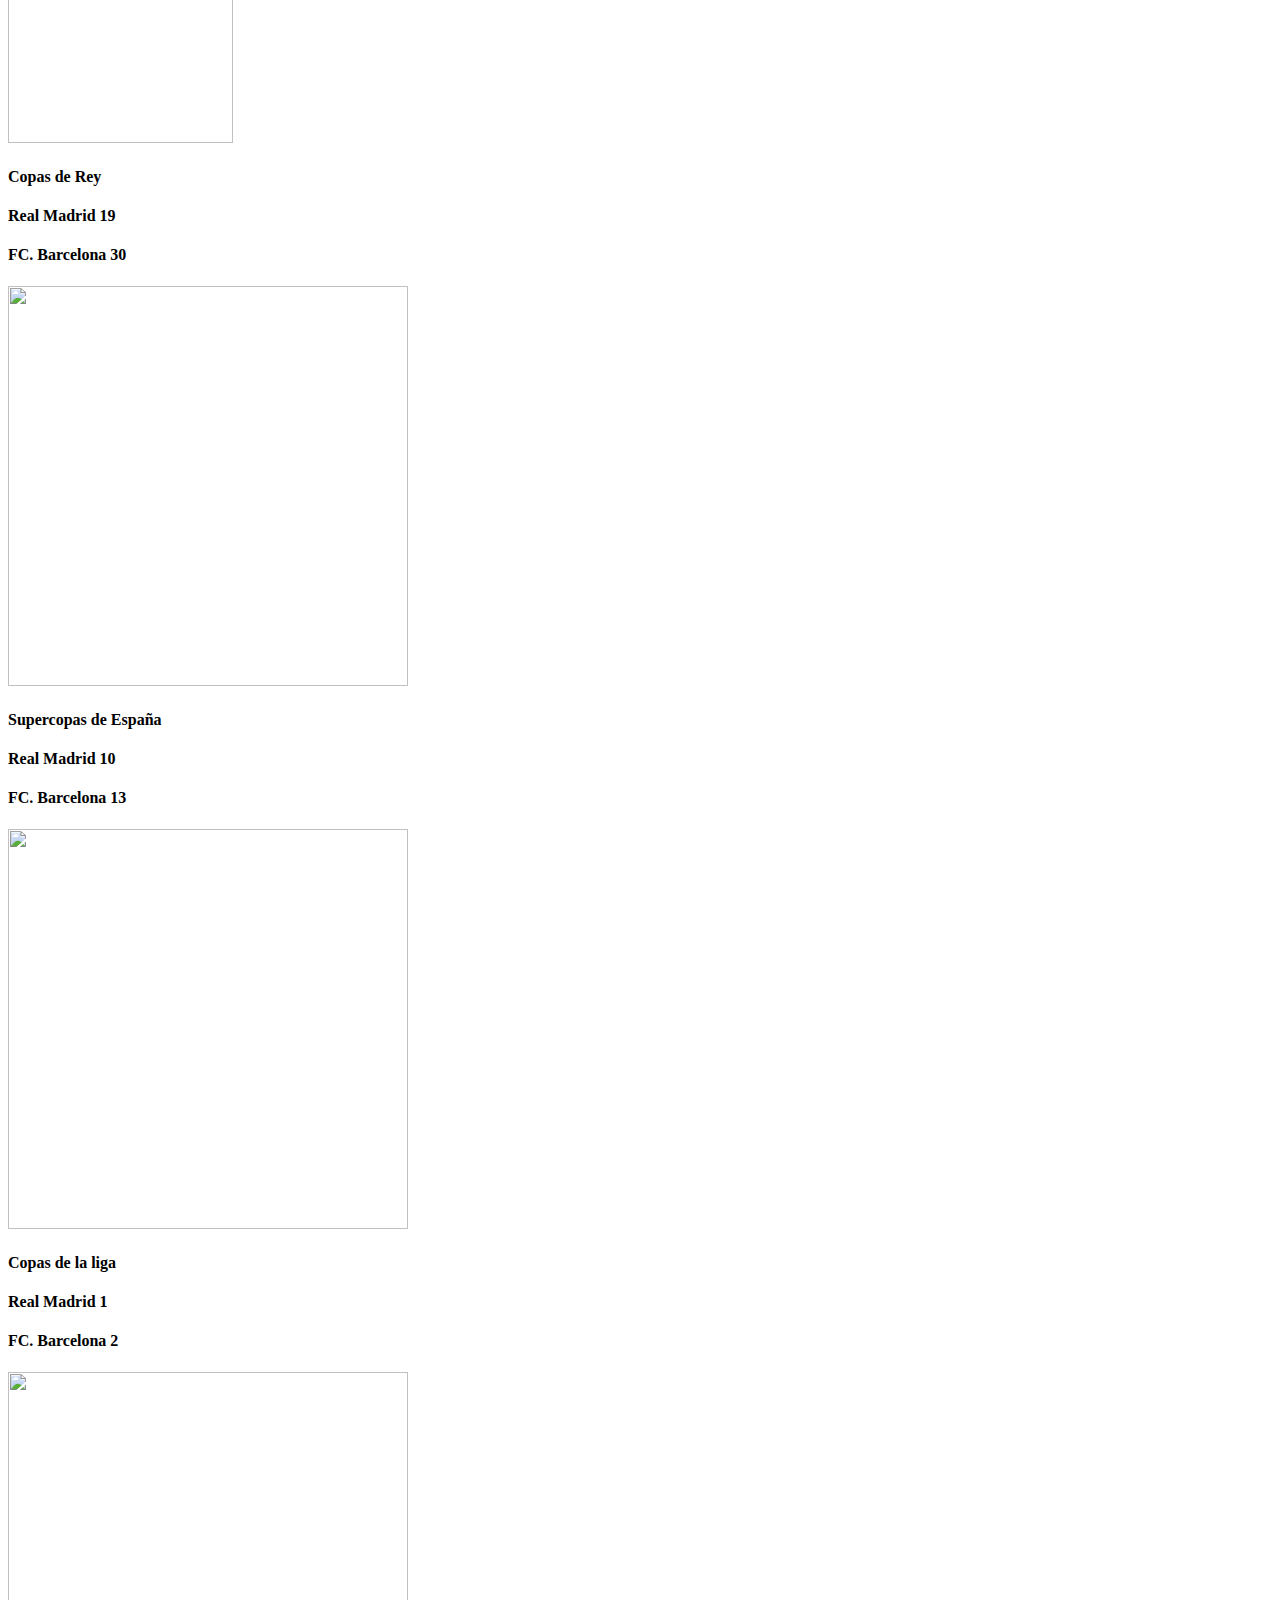
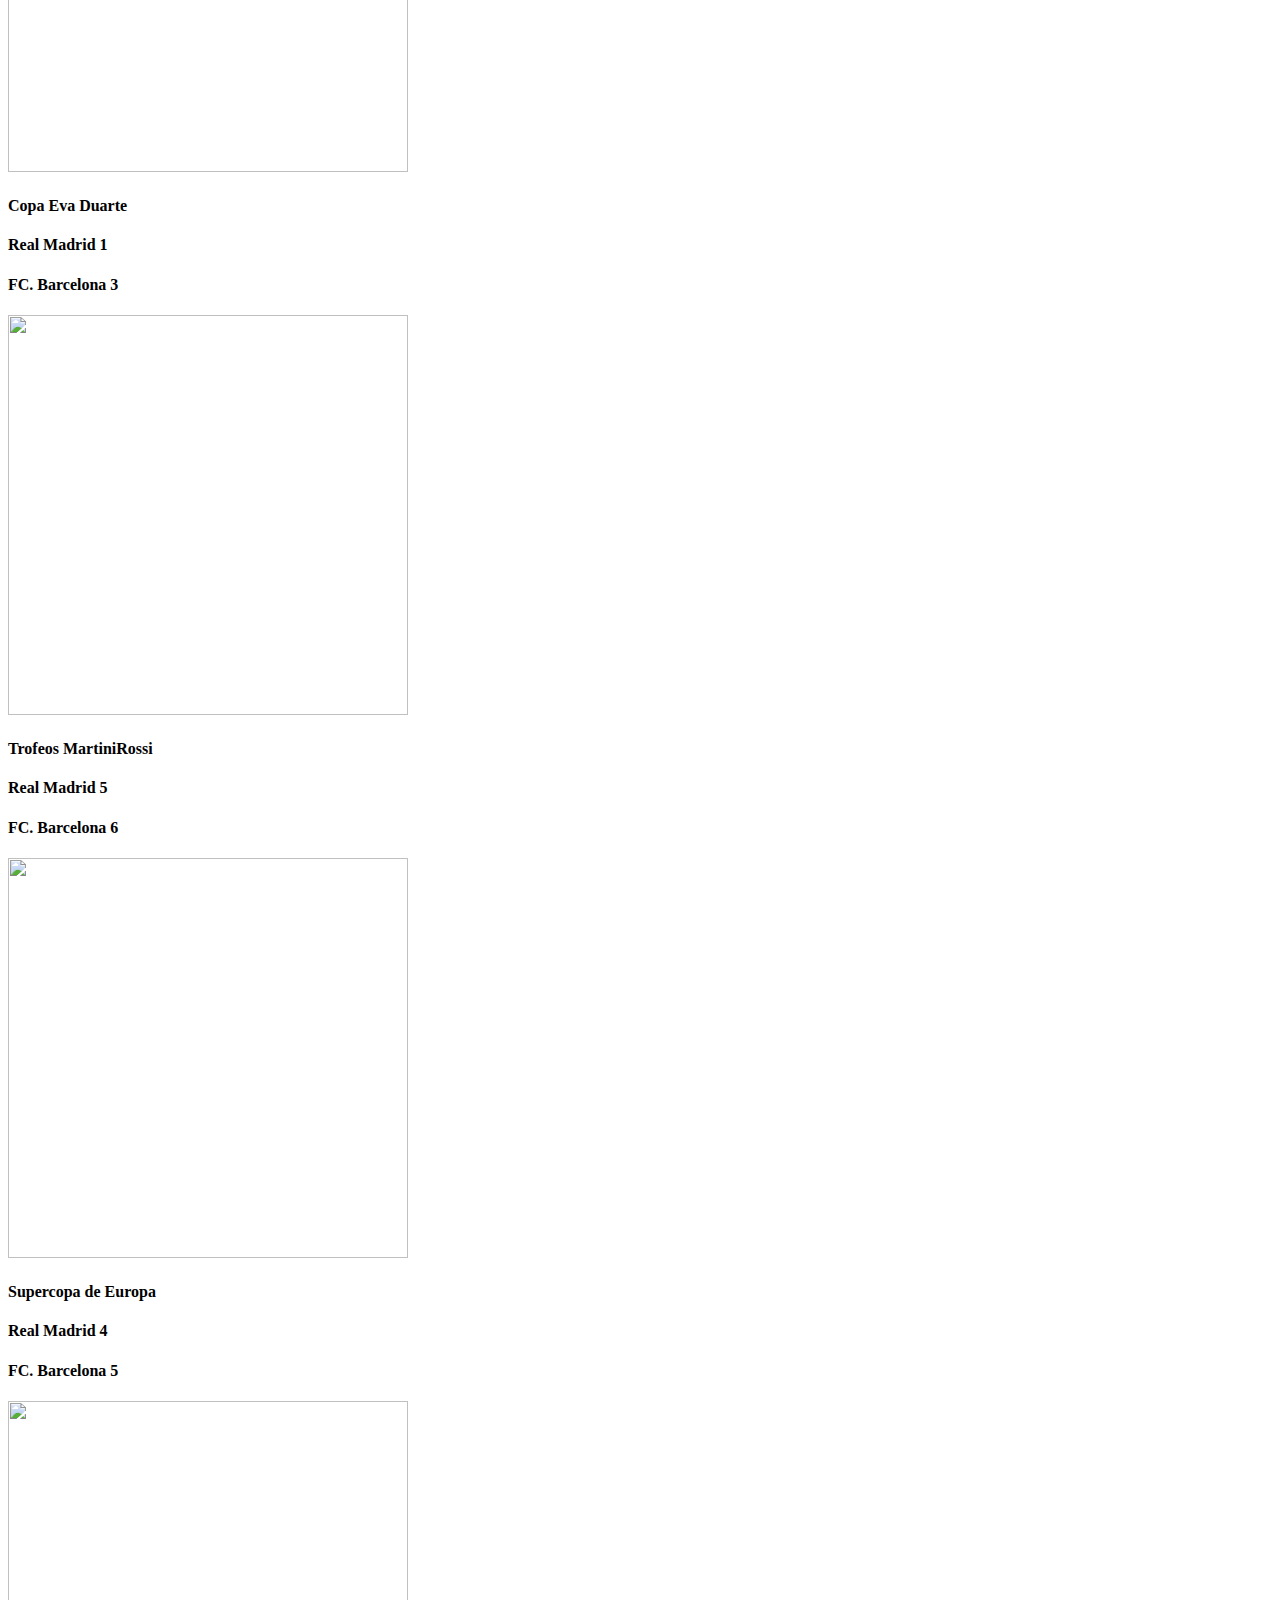
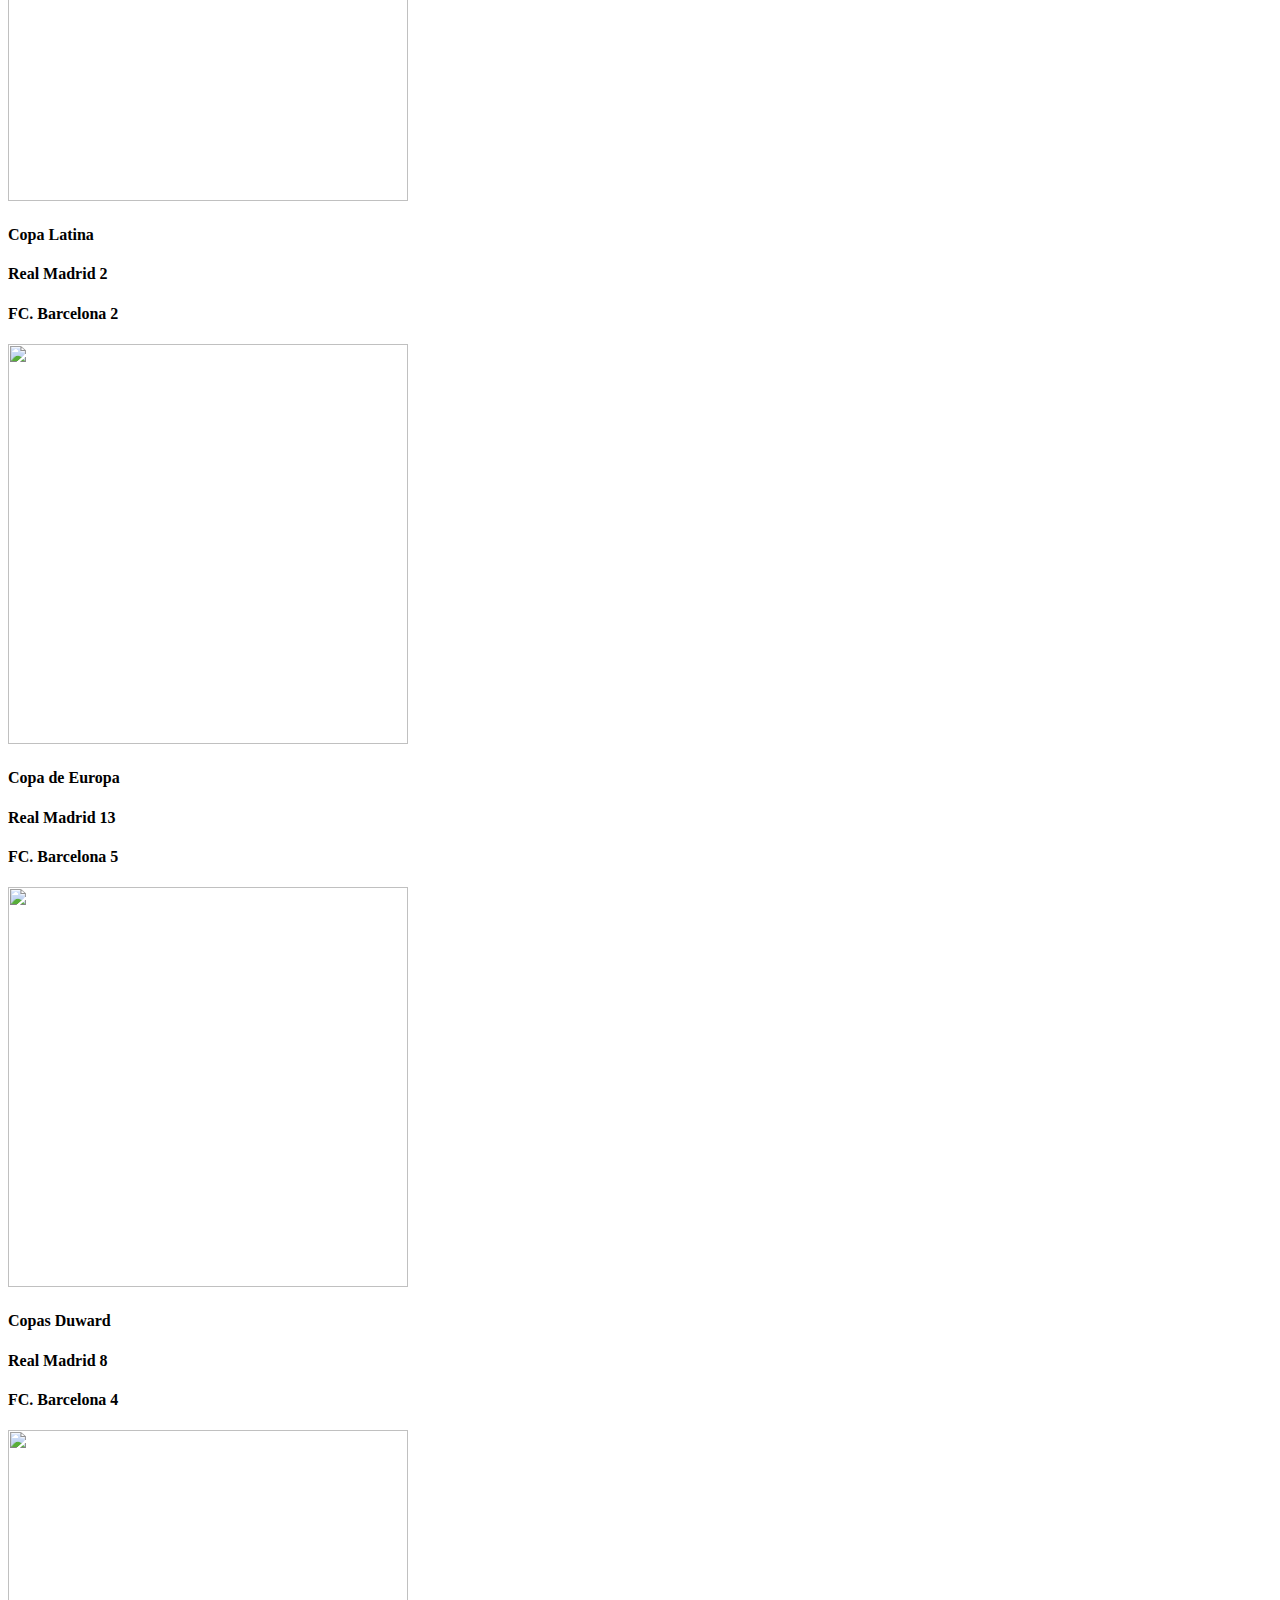
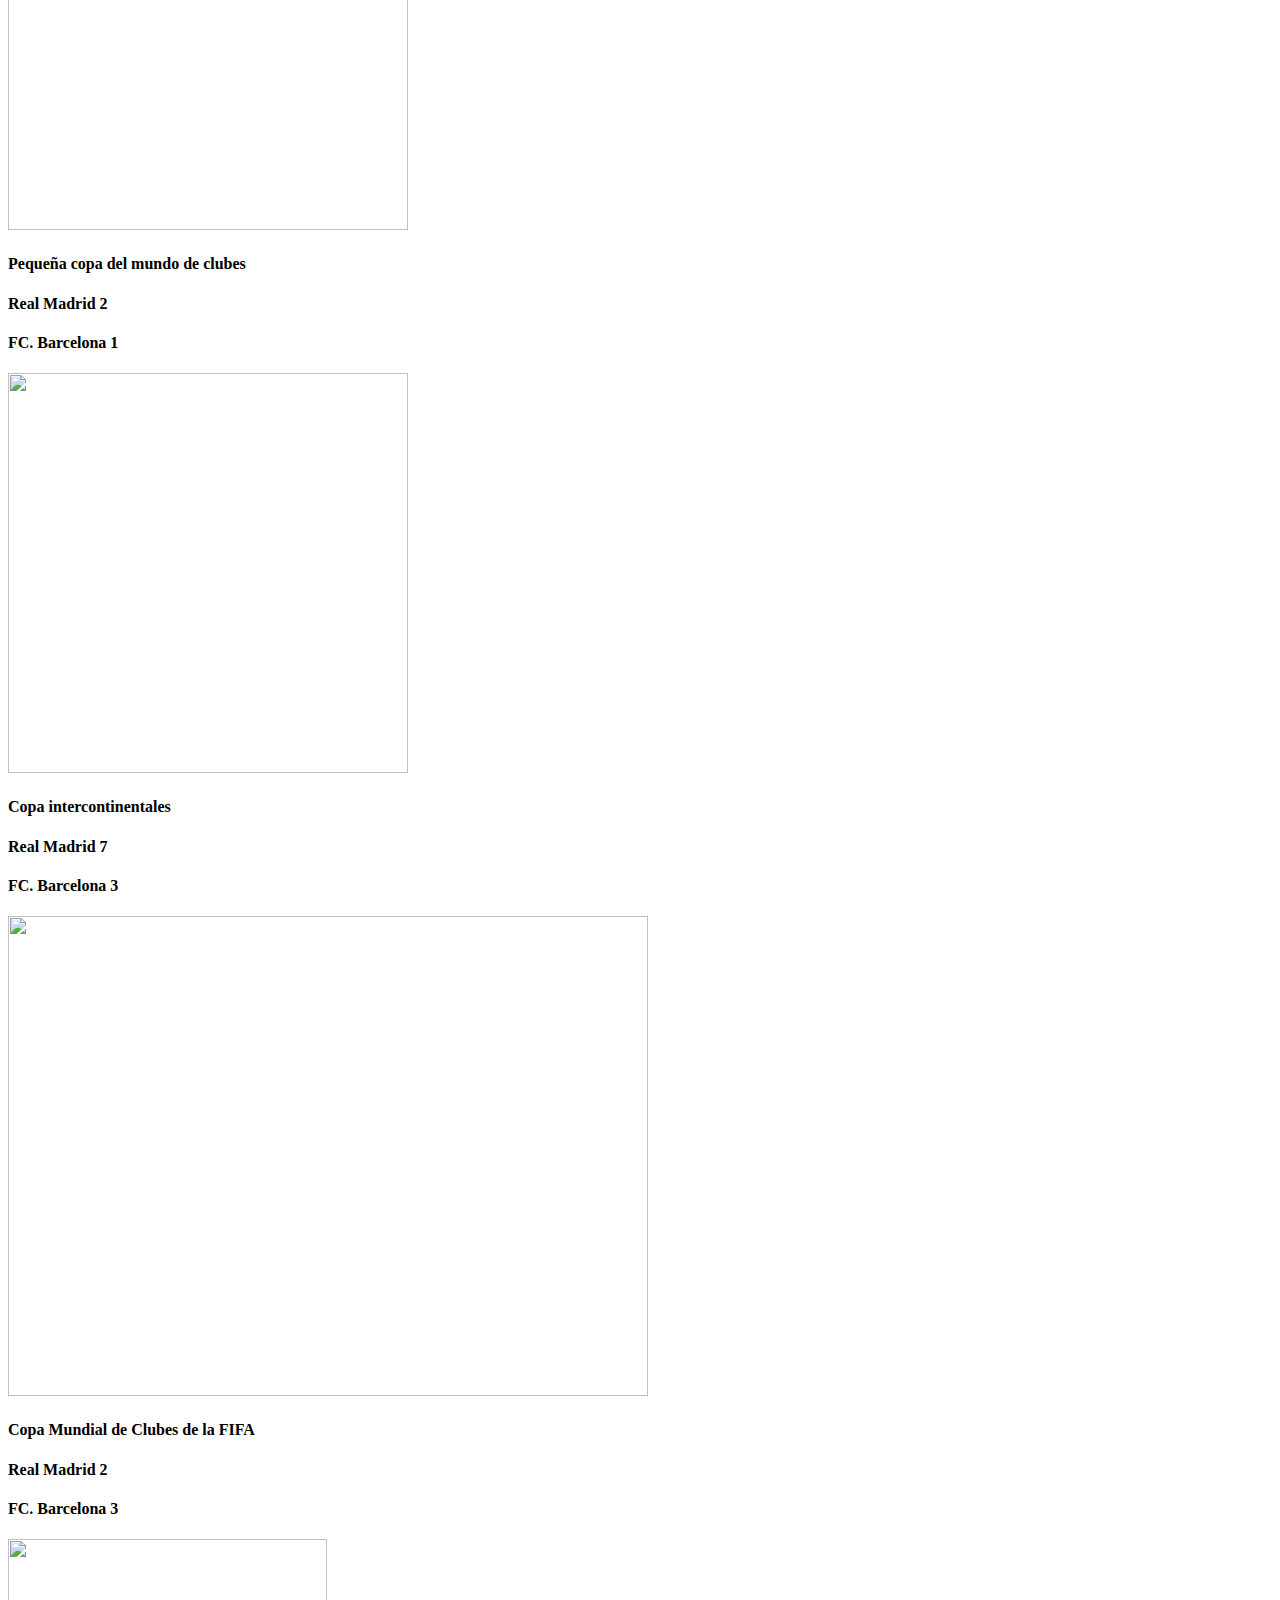
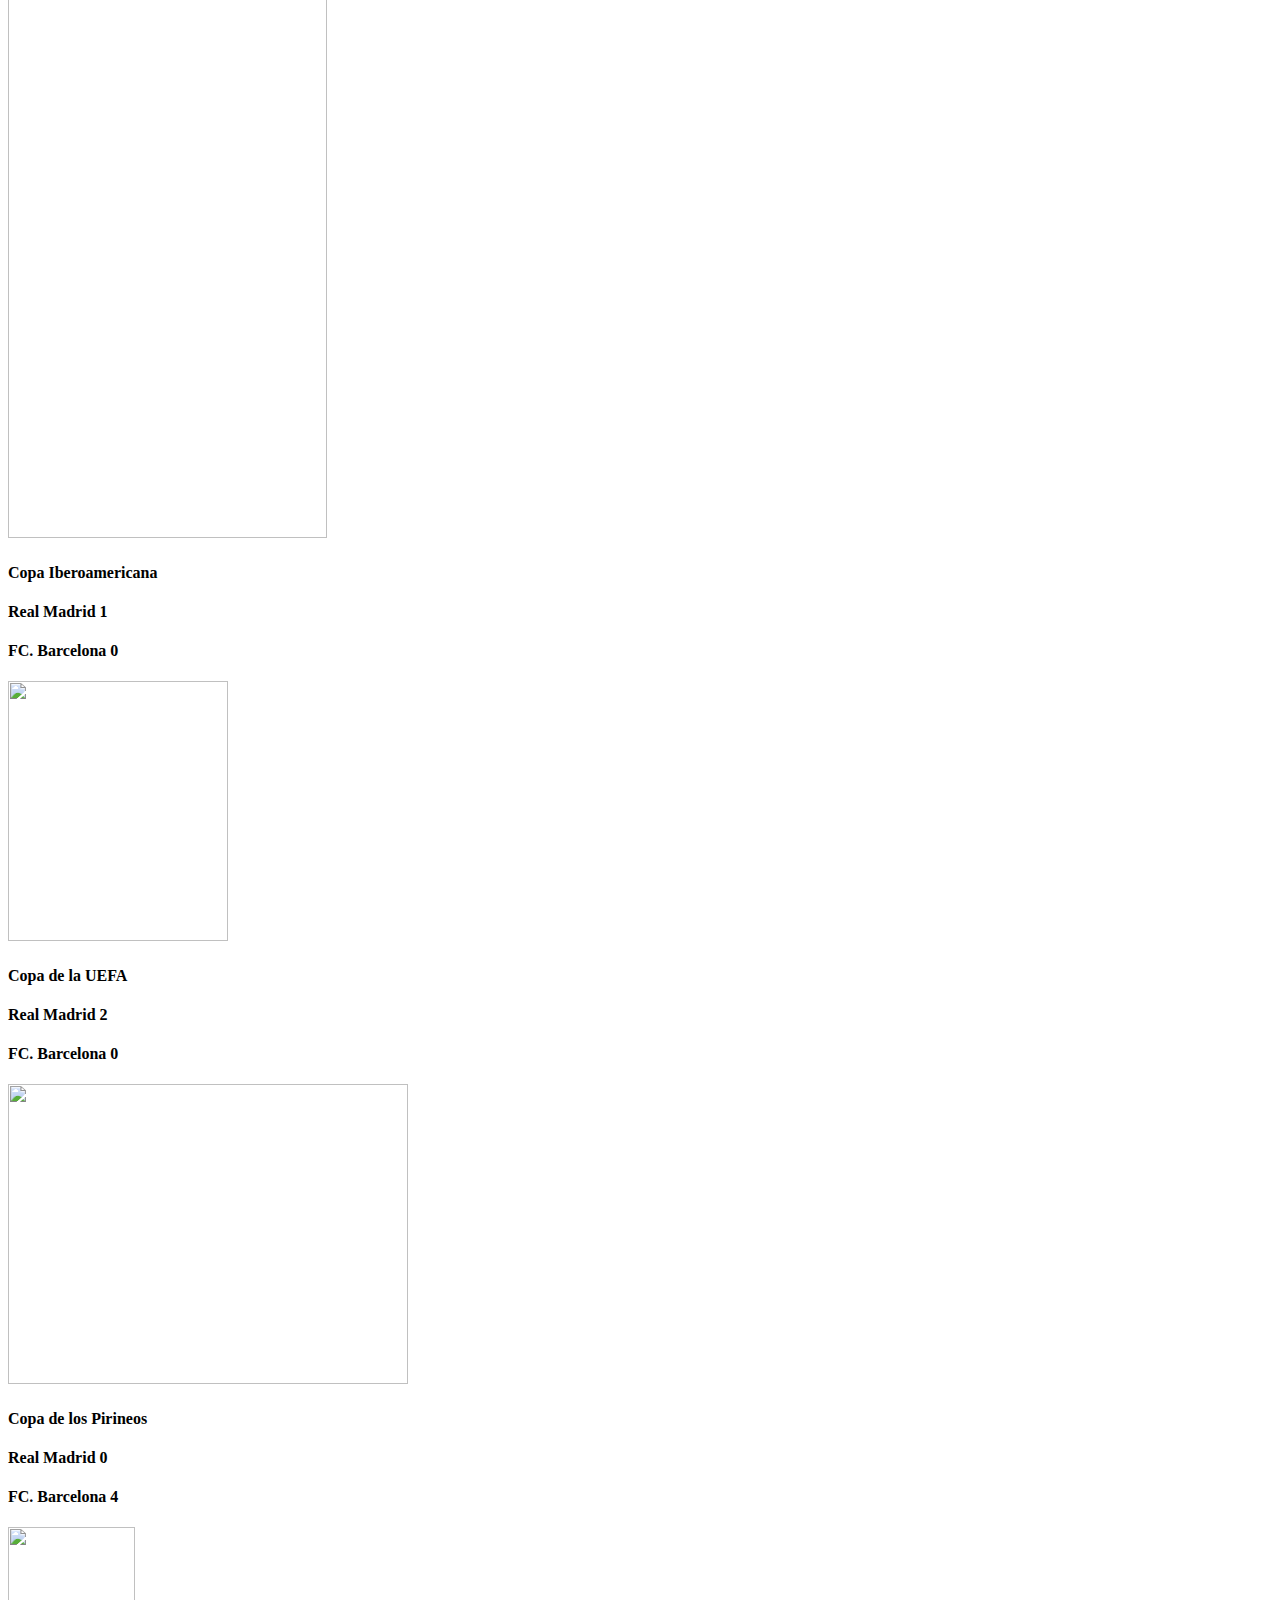
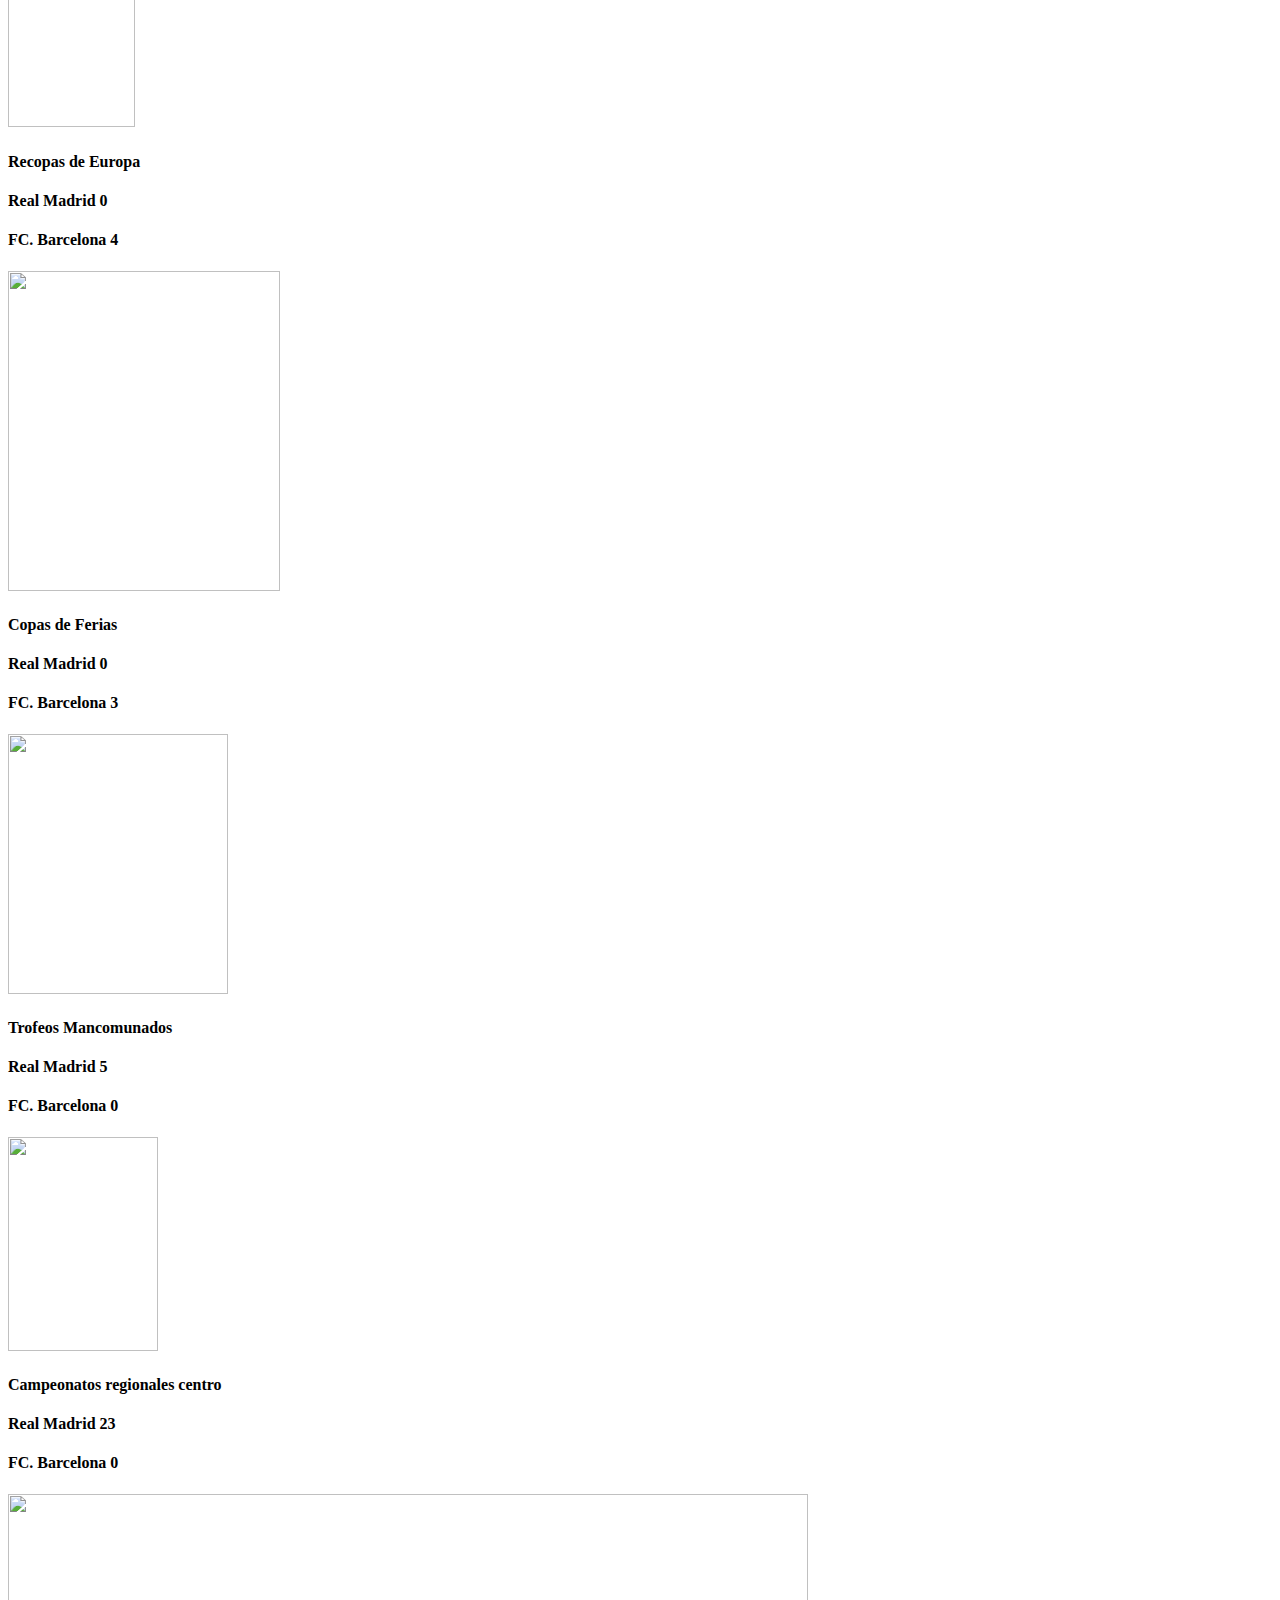
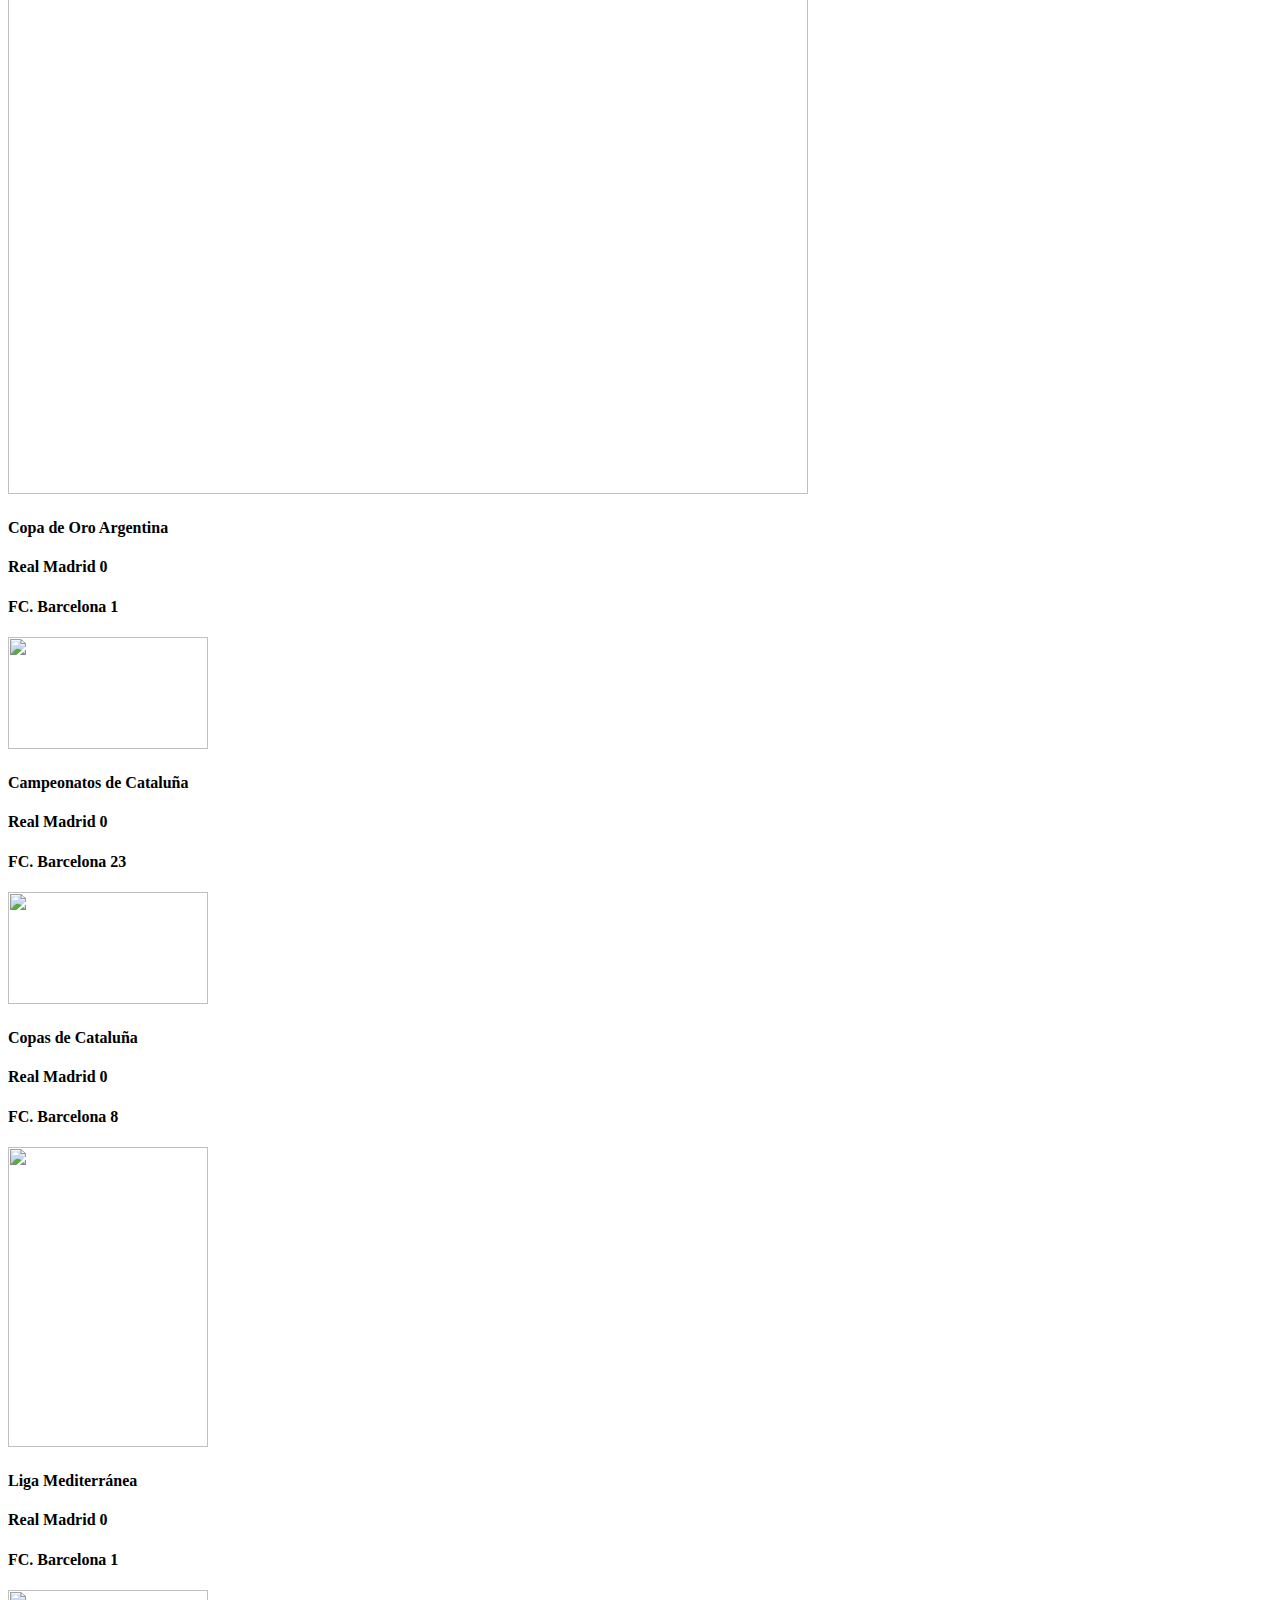
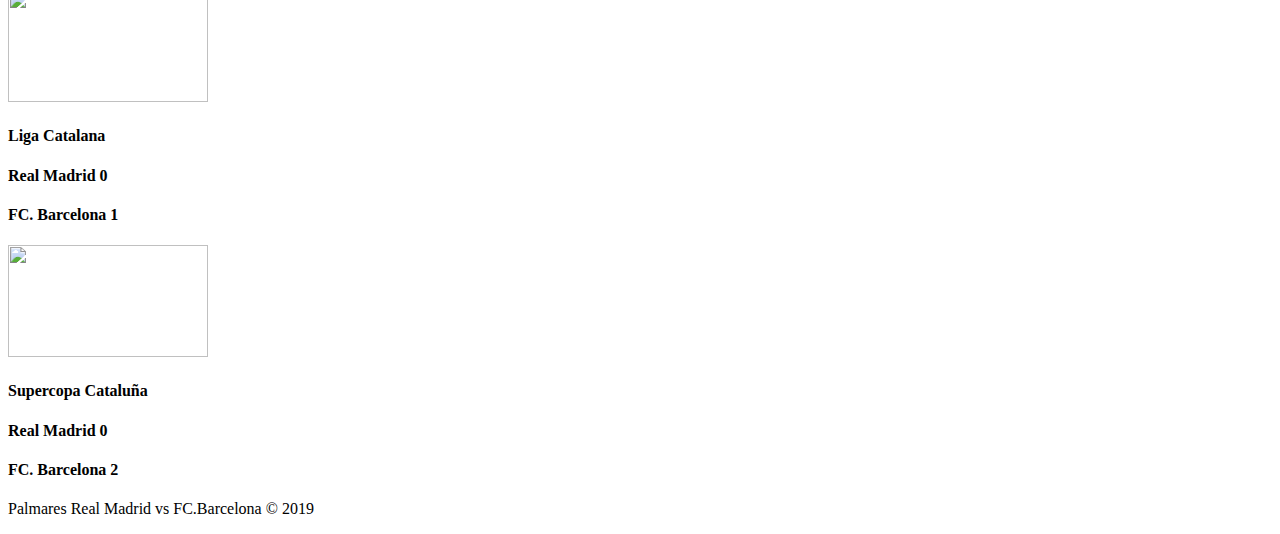
==== commit 781f8282: "Add files via upload" ====
--- a/index.html
+++ b/index.html
@@ -1,271 +1,271 @@
-<!doctype html>
-<html lang="es">
-	<head>
-		<title>Palmares Real Madrid vs FC Barcelona</title>
-		<meta charset="utf-8">
-		<meta name="viewport" content="width=device-width, user-scalable=no, initial-scale=1, maximum-scale=1, minimum-scale=1">
-		<link rel="stylesheet" href="css/fontello.css">
-        <link href="css/estilos.css" rel="stylesheet" type="text/css">
-		<link rel="shortcut icon" href="img/Copas/favicon.ico" type="image/x-icon">
-        <META NAME="Title" CONTENT="Palmares Real Madrid vs FC. Barcelona. La web de Gabi">
-		<META NAME="Description" CONTENT="Palmares Real Madrid vs FC. Barcelona. La web de Gabi">
-		<META NAME="Keywords" CONTENT="Palmares Real Madrid vs FC. Barcelona. La web de Gabi">
-		<META NAME="Language" CONTENT="Spanish">
-		<META NAME="Revisit" CONTENT="15 days">
-		<META NAME="Distribution" CONTENT="Global">
-		<META NAME="Robots" CONTENT="All">
-       
-        
-        
-</head>
-
-	<body>
-		<header>
-			<div class="contenedor">
-            
-<h1>Menú</h1>
-				<input type="checkbox" id="menu-bar">
-				<label class="icon-menu" for="menu-bar"></label>
-                
-                <nav class="menu">
-					<a href="#">Inicio</a>
-                    <a href="Competiciones-Nacionales.html">Competiciones Nacionales</a>
-                    <a href="Competiciones-Internacionales.html">Competiciones Internacionales</a>
-                    <a href="Copas-que-no-tiene-el-contrario-en-competiciones-internacionales.html">Copas que no tiene el contrario en c.internacionales</a> 
-                    
-                    
-
-                    
-                    <a href="Copas-que-no-tiene-el-contrario.html">Copas que no tiene el contrario</a>
-                </nav>
-
-                
-                
-                
-                
-                
-                
-                			</div>
-		</header>
-		<main>
-        	<section id="banner">
-       	    	<img src="img/Copas/banner.jpg" width="1280" height="720">
-            	
-            	</div>
-            </section>
-            <section id="bienvenidos">
-            	<h3>PALMARES DEL REAL MADRID Y FC. BARCELONA</h3>
-                <table border="1" class="contenedor">
-	    	<thead>
-		    	<tr>
-		    		<th>&nbsp;</th>
-		    		<th>real madrid</th>
-		    		<th>fc. barcelona</th>
-	    		</tr>
-		    </thead>
-		    <tbody>
-		    	<tr>
-		    		<td data-label="">Competiciones Nacionales</td>
-		    		<td data-label="Real Madrid">69</td>
-					<td data-label="FC. Barcelona">80/td>
-				</tr>
-		    	<tr>
-		    		<td data-label="">Competiciones Internacionales</td>
-		    		<td data-label="Real Madrid">38</td>
-					<td data-label="FC. Barcelona">23</td>
-				</tr>	    	
-		    	<tr>
-		    	  <td data-label="">Copas que no tiene el contrario en competiciones internacionales</td>
-		    	  <td data-label="Real Madrid">3</td>
-		    	  <td data-label="FC. Barcelona">11</td>
-	    	  </tr>
-		    	<tr>
-		    		<td data-label="">Copas que no tiene el contrario</td>
-		    		<td data-label="Real Madrid">28</td>
-					<td data-label="FC. Barcelona">36</td>
-				</tr>
-		    	<tr>
-		    	  <td data-label="">Total</td>
-		    	  <td data-label="Real Madrid">138</td>
-		    	  <td data-label="FC. Barcelona">150</td>
-	    	  </tr>
-	    	</tbody>
-	    </table>
-        
-        
-            </section>
-            <section id="blog">
-            <h3>Actualizado el 28 de Abril de 2019</h3>
-            <div class="contenedor">
-            	
-            </div>
-            </section>
-            
-            <section id="info">
-            <h3>Copas</h3>
-            <div class="contenedor">
-            <div class="info-pet">
-            <img src="img/Copas/Campeonato de liga2.jpg" width="141" height="200">
-<h4>Ligas</h4>
-<h4>Real Madrid 33</h4>
-<h4>FC. Barcelona 26</h4>
-            </div>
-            <div class="info-pet">
-            <img src="img/Copas/Copa del Rey.jpg" width="225" height="250">
-<h4>Copas de Rey</h4>
-<h4>Real Madrid 19</h4>
-<h4>FC. Barcelona 30</h4>
-            </div>
-            <div class="info-pet">
-            <img src="img/Copas/Supercopa de España.png" width="400" height="400">
-<h4>Supercopas de España</h4>
-<h4>Real Madrid 10</h4>
-<h4>FC. Barcelona 13</h4>
-            </div>
-            <div class="info-pet"> <img src="img/Copas/Copa de la liga.jpg" width="400" height="400"></a>
-<h4>Copas de la liga</h4>
-<h4>Real Madrid 1</h4>
-<h4>FC. Barcelona 2</h4>
-            </div>
-            <div class="info-pet"> <img src="img/Copas/Copa Eva Duarte.JPG" width="400" height="400"></a>
-<h4>Copa Eva Duarte</h4>
-<h4>Real Madrid 1</h4>
-<h4>FC. Barcelona 3</h4>
-            </div>
-            <div class="info-pet"> <img src="img/Copas/Trofeos Martini&Rossi.jpg" width="400" height="400"></a>
-<h4>Trofeos MartiniRossi</h4>
-<h4>Real Madrid 5</h4>
-<h4>FC. Barcelona 6</h4>
-            </div>
-            <div class="info-pet"> <img src="img/Copas/Supercopa de Europa2.png" width="400" height="400"></a>
-<h4>Supercopa de Europa</h4>
-<h4>Real Madrid 4</h4>
-<h4>FC. Barcelona 5</h4>
-            </div>
-            <div class="info-pet"> <img src="img/Copas/Copa Latina.png" width="400" height="400"></a>
-<h4>Copa Latina</h4>
-<h4>Real Madrid 2</h4>
-<h4>FC. Barcelona 2</h4>
-            </div>
-            <div class="info-pet"> <img src="img/Copas/Copa de Europa2.png" width="400" height="400"></a>
-<h4>Copa de Europa</h4>
-<h4>Real Madrid 13</h4>
-<h4>FC. Barcelona 5</h4>
-            </div>
-            <div class="info-pet"> <img src="img/Copas/Copas Duward.jpg" width="400" height="400"></a>
-<h4>Copas Duward</h4>
-<h4>Real Madrid 8</h4>
-<h4>FC. Barcelona 4</h4>
-            </div>
-            <div class="info-pet"> <img src="img/Copas/Pequeña copa del mundo de clubes.jpg" width="400" height="400"></a>
-<h4>Pequeña copa del mundo de clubes</h4>
-<h4>Real Madrid 2</h4>
-<h4>FC. Barcelona 1</h4>
-            </div>
-            <div class="info-pet"> <img src="img/Copas/Copa intercontinentales.jpg" width="400" height="400"></a>
-<h4>Copa intercontinentales</h4>
-<h4>Real Madrid 7</h4>
-<h4>FC. Barcelona 3</h4>
-            </div>
-            
-            <div class="info-pet"> <img src="img/Copas/Copa Mundial de Clubes de la FIFA.jpg" width="640" height="480"></a>
-<h4>Copa Mundial de Clubes de la FIFA</h4>
-<h4>Real Madrid 2</h4>
-<h4>FC. Barcelona 3</h4>
-            </div>
-            <div class="info-pet"> <img src="img/Copas/Copa Iberoamericana.jpg" width="319" height="599"></a>
-<h4>Copa Iberoamericana</h4>
-<h4>Real Madrid 1</h4>
-<h4>FC. Barcelona 0</h4>
-            </div>
-            <div class="info-pet"> <img src="img/Copas/Copas de la UEFA.jpg" width="220" height="260"></a>
-<h4>Copa de la UEFA</h4>
-<h4>Real Madrid 2</h4>
-<h4>FC. Barcelona 0</h4>
-            </div>
-            <div class="info-pet"> <img src="img/Copas/Copas de los Pirineos.jpg" width="400" height="300"></a>
-<h4>Copa de los Pirineos
-</h4>
-<h4>Real Madrid 0</h4>
-<h4>FC. Barcelona 4</h4>
-            </div>
-             <div class="info-pet"> <img src="img/Copas/Recopa de Europa.gif" width="127" height="200"></a>
-<h4>Recopas de Europa</h4>
-<h4>Real Madrid 0</h4>
-<h4>FC. Barcelona 4</h4>
-            </div>
-            <div class="info-pet"> <img src="img/Copas/Copas de Ferias.jpg" width="272" height="320"></a>
-<h4>Copas de Ferias</h4>
-<h4>Real Madrid 0</h4>
-<h4>FC. Barcelona 3</h4>
-            </div>
-            <div class="info-pet"> <img src="img/Copas/Trofeos-Mancomunados.jpg" width="220" height="260"></a>
-<h4>Trofeos Mancomunados</h4>
-<h4>Real Madrid 5</h4>
-<h4>FC. Barcelona 0</h4>
-            </div>
-            <div class="info-pet"> <img src="img/Copas/Campeonatos regionales centro.jpg" width="150" height="214"></a>
-<h4>Campeonatos regionales centro</h4>
-<h4>Real Madrid 23</h4>
-<h4>FC. Barcelona 0</h4>
-            </div>
-            <div class="info-pet"> <img src="img/Copas/Copa de Oro Argentina.jpg" width="800" height="600"></a>
-<h4>Copa de Oro Argentina</h4>
-<h4>Real Madrid 0</h4>
-<h4>FC. Barcelona 1</h4>
-            </div>
-            <div class="info-pet"> <img src="img/Copas/Campeonatos de Cataluña.jpg" width="200" height="112"></a>
-<h4>Campeonatos de Cataluña</h4>
-<h4>Real Madrid 0</h4>
-<h4>FC. Barcelona 23</h4>
-            </div>
-            <div class="info-pet"> <img src="img/Copas/Copas de Cataluña.jpg" width="200" height="112"></a>
-<h4>Copas de Cataluña</h4>
-<h4>Real Madrid 0</h4>
-<h4>FC. Barcelona 8</h4>
-            </div>
-            <div class="info-pet"> <img src="img/Copas/Liga Mediterránea.jpg" width="200" height="300"></a>
-<h4>Liga Mediterránea</h4>
-<h4>Real Madrid 0</h4>
-<h4>FC. Barcelona 1</h4>
-            </div>
-             <div class="info-pet"> <img src="img/Copas/Liga Catalana.jpg" width="200" height="112"></a>
-<h4>Liga Catalana</h4>
-<h4>Real Madrid 0</h4>
-<h4>FC. Barcelona 1</h4>
-            </div>
-             <div class="info-pet"> <img src="img/Copas/Supercopa Cataluña.jpg" width="200" height="112"></a>
-<h4>Supercopa Cataluña</h4>
-<h4>Real Madrid 0</h4>
-<h4>FC. Barcelona 2</h4>
-            </div>
-            </div>
-            </section>
-        </main>
-        
-        <footer>
-        	<div class="contenedor">
-            	<p class="copy">Palmares Real Madrid vs FC.Barcelona &copy; 2019</p>
-            	
-            </div>
-        </footer>
-        
- <div class="contador">
-<!-- Histats.com  (div with counter) --><div id="histats_counter"></div>
-<!-- Histats.com  START  (aync)-->
-<script type="text/javascript">var _Hasync= _Hasync|| [];
-_Hasync.push(['Histats.start', '1,3831232,4,3,170,30,00011000']);
-_Hasync.push(['Histats.fasi', '1']);
-_Hasync.push(['Histats.track_hits', '']);
-(function() {
-var hs = document.createElement('script'); hs.type = 'text/javascript'; hs.async = true;
-hs.src = ('//s10.histats.com/js15_as.js');
-(document.getElementsByTagName('head')[0] || document.getElementsByTagName('body')[0]).appendChild(hs);
-})();</script>
-<noscript><a href="/" target="_blank"><img  src="//sstatic1.histats.com/0.gif?3831232&101" alt="gratis contadores" border="0"></a></noscript>
-<!-- Histats.com  END  -->
-</div>   
-        
-	</body>
-</html>
+<!doctype html>
+<html lang="es">
+	<head>
+		<title>Palmares Real Madrid vs FC Barcelona</title>
+		<meta charset="utf-8">
+		<meta name="viewport" content="width=device-width, user-scalable=no, initial-scale=1, maximum-scale=1, minimum-scale=1">
+		<link rel="stylesheet" href="css/fontello.css">
+        <link href="css/estilos.css" rel="stylesheet" type="text/css">
+		<link rel="shortcut icon" href="img/Copas/favicon.ico" type="image/x-icon">
+        <META NAME="Title" CONTENT="Palmares Real Madrid vs FC. Barcelona. La web de Gabi">
+		<META NAME="Description" CONTENT="Palmares Real Madrid vs FC. Barcelona. La web de Gabi">
+		<META NAME="Keywords" CONTENT="Palmares Real Madrid vs FC. Barcelona. La web de Gabi">
+		<META NAME="Language" CONTENT="Spanish">
+		<META NAME="Revisit" CONTENT="15 days">
+		<META NAME="Distribution" CONTENT="Global">
+		<META NAME="Robots" CONTENT="All">
+       
+        
+        
+</head>
+
+	<body>
+		<header>
+			<div class="contenedor">
+            
+<h1>Menú</h1>
+				<input type="checkbox" id="menu-bar">
+				<label class="icon-menu" for="menu-bar"></label>
+                
+                <nav class="menu">
+					<a href="#">Inicio</a>
+                    <a href="Competiciones-Nacionales.html">Competiciones Nacionales</a>
+                    <a href="Competiciones-Internacionales.html">Competiciones Internacionales</a>
+                    <a href="Copas-que-no-tiene-el-contrario-en-competiciones-internacionales.html">Copas que no tiene el contrario en c.internacionales</a> 
+                    
+                    
+
+                    
+                    <a href="Copas-que-no-tiene-el-contrario.html">Copas que no tiene el contrario</a>
+                </nav>
+
+                
+                
+                
+                
+                
+                
+                			</div>
+		</header>
+		<main>
+        	<section id="banner">
+       	    	<img src="img/Copas/banner.jpg" width="1280" height="720">
+            	
+            	</div>
+            </section>
+            <section id="bienvenidos">
+            	<h3>PALMARES DEL REAL MADRID Y FC. BARCELONA</h3>
+                <table border="1" class="contenedor">
+	    	<thead>
+		    	<tr>
+		    		<th>&nbsp;</th>
+		    		<th>real madrid</th>
+		    		<th>fc. barcelona</th>
+	    		</tr>
+		    </thead>
+		    <tbody>
+		    	<tr>
+		    		<td data-label="">Competiciones Nacionales</td>
+		    		<td data-label="Real Madrid">69</td>
+					<td data-label="FC. Barcelona">80</td>
+				</tr>
+		    	<tr>
+		    		<td data-label="">Competiciones Internacionales</td>
+		    		<td data-label="Real Madrid">38</td>
+					<td data-label="FC. Barcelona">23</td>
+				</tr>	    	
+		    	<tr>
+		    	  <td data-label="">Copas que no tiene el contrario en competiciones internacionales</td>
+		    	  <td data-label="Real Madrid">3</td>
+		    	  <td data-label="FC. Barcelona">11</td>
+	    	  </tr>
+		    	<tr>
+		    		<td data-label="">Copas que no tiene el contrario</td>
+		    		<td data-label="Real Madrid">28</td>
+					<td data-label="FC. Barcelona">36</td>
+				</tr>
+		    	<tr>
+		    	  <td data-label="">Total</td>
+		    	  <td data-label="Real Madrid">138</td>
+		    	  <td data-label="FC. Barcelona">150</td>
+	    	  </tr>
+	    	</tbody>
+	    </table>
+        
+        
+            </section>
+            <section id="blog">
+            <h3>Actualizado el 28 de Abril de 2019</h3>
+            <div class="contenedor">
+            	
+            </div>
+            </section>
+            
+            <section id="info">
+            <h3>Copas</h3>
+            <div class="contenedor">
+            <div class="info-pet">
+            <img src="img/Copas/Campeonato de liga2.jpg" width="141" height="200">
+<h4>Ligas</h4>
+<h4>Real Madrid 33</h4>
+<h4>FC. Barcelona 26</h4>
+            </div>
+            <div class="info-pet">
+            <img src="img/Copas/Copa del Rey.jpg" width="225" height="250">
+<h4>Copas de Rey</h4>
+<h4>Real Madrid 19</h4>
+<h4>FC. Barcelona 30</h4>
+            </div>
+            <div class="info-pet">
+            <img src="img/Copas/Supercopa de España.png" width="400" height="400">
+<h4>Supercopas de España</h4>
+<h4>Real Madrid 10</h4>
+<h4>FC. Barcelona 13</h4>
+            </div>
+            <div class="info-pet"> <img src="img/Copas/Copa de la liga.jpg" width="400" height="400"></a>
+<h4>Copas de la liga</h4>
+<h4>Real Madrid 1</h4>
+<h4>FC. Barcelona 2</h4>
+            </div>
+            <div class="info-pet"> <img src="img/Copas/Copa Eva Duarte.JPG" width="400" height="400"></a>
+<h4>Copa Eva Duarte</h4>
+<h4>Real Madrid 1</h4>
+<h4>FC. Barcelona 3</h4>
+            </div>
+            <div class="info-pet"> <img src="img/Copas/Trofeos Martini&Rossi.jpg" width="400" height="400"></a>
+<h4>Trofeos MartiniRossi</h4>
+<h4>Real Madrid 5</h4>
+<h4>FC. Barcelona 6</h4>
+            </div>
+            <div class="info-pet"> <img src="img/Copas/Supercopa de Europa2.png" width="400" height="400"></a>
+<h4>Supercopa de Europa</h4>
+<h4>Real Madrid 4</h4>
+<h4>FC. Barcelona 5</h4>
+            </div>
+            <div class="info-pet"> <img src="img/Copas/Copa Latina.png" width="400" height="400"></a>
+<h4>Copa Latina</h4>
+<h4>Real Madrid 2</h4>
+<h4>FC. Barcelona 2</h4>
+            </div>
+            <div class="info-pet"> <img src="img/Copas/Copa de Europa2.png" width="400" height="400"></a>
+<h4>Copa de Europa</h4>
+<h4>Real Madrid 13</h4>
+<h4>FC. Barcelona 5</h4>
+            </div>
+            <div class="info-pet"> <img src="img/Copas/Copas Duward.jpg" width="400" height="400"></a>
+<h4>Copas Duward</h4>
+<h4>Real Madrid 8</h4>
+<h4>FC. Barcelona 4</h4>
+            </div>
+            <div class="info-pet"> <img src="img/Copas/Pequeña copa del mundo de clubes.jpg" width="400" height="400"></a>
+<h4>Pequeña copa del mundo de clubes</h4>
+<h4>Real Madrid 2</h4>
+<h4>FC. Barcelona 1</h4>
+            </div>
+            <div class="info-pet"> <img src="img/Copas/Copa intercontinentales.jpg" width="400" height="400"></a>
+<h4>Copa intercontinentales</h4>
+<h4>Real Madrid 7</h4>
+<h4>FC. Barcelona 3</h4>
+            </div>
+            
+            <div class="info-pet"> <img src="img/Copas/Copa Mundial de Clubes de la FIFA.jpg" width="640" height="480"></a>
+<h4>Copa Mundial de Clubes de la FIFA</h4>
+<h4>Real Madrid 2</h4>
+<h4>FC. Barcelona 3</h4>
+            </div>
+            <div class="info-pet"> <img src="img/Copas/Copa Iberoamericana.jpg" width="319" height="599"></a>
+<h4>Copa Iberoamericana</h4>
+<h4>Real Madrid 1</h4>
+<h4>FC. Barcelona 0</h4>
+            </div>
+            <div class="info-pet"> <img src="img/Copas/Copas de la UEFA.jpg" width="220" height="260"></a>
+<h4>Copa de la UEFA</h4>
+<h4>Real Madrid 2</h4>
+<h4>FC. Barcelona 0</h4>
+            </div>
+            <div class="info-pet"> <img src="img/Copas/Copas de los Pirineos.jpg" width="400" height="300"></a>
+<h4>Copa de los Pirineos
+</h4>
+<h4>Real Madrid 0</h4>
+<h4>FC. Barcelona 4</h4>
+            </div>
+             <div class="info-pet"> <img src="img/Copas/Recopa de Europa.gif" width="127" height="200"></a>
+<h4>Recopas de Europa</h4>
+<h4>Real Madrid 0</h4>
+<h4>FC. Barcelona 4</h4>
+            </div>
+            <div class="info-pet"> <img src="img/Copas/Copas de Ferias.jpg" width="272" height="320"></a>
+<h4>Copas de Ferias</h4>
+<h4>Real Madrid 0</h4>
+<h4>FC. Barcelona 3</h4>
+            </div>
+            <div class="info-pet"> <img src="img/Copas/Trofeos-Mancomunados.jpg" width="220" height="260"></a>
+<h4>Trofeos Mancomunados</h4>
+<h4>Real Madrid 5</h4>
+<h4>FC. Barcelona 0</h4>
+            </div>
+            <div class="info-pet"> <img src="img/Copas/Campeonatos regionales centro.jpg" width="150" height="214"></a>
+<h4>Campeonatos regionales centro</h4>
+<h4>Real Madrid 23</h4>
+<h4>FC. Barcelona 0</h4>
+            </div>
+            <div class="info-pet"> <img src="img/Copas/Copa de Oro Argentina.jpg" width="800" height="600"></a>
+<h4>Copa de Oro Argentina</h4>
+<h4>Real Madrid 0</h4>
+<h4>FC. Barcelona 1</h4>
+            </div>
+            <div class="info-pet"> <img src="img/Copas/Campeonatos de Cataluña.jpg" width="200" height="112"></a>
+<h4>Campeonatos de Cataluña</h4>
+<h4>Real Madrid 0</h4>
+<h4>FC. Barcelona 23</h4>
+            </div>
+            <div class="info-pet"> <img src="img/Copas/Copas de Cataluña.jpg" width="200" height="112"></a>
+<h4>Copas de Cataluña</h4>
+<h4>Real Madrid 0</h4>
+<h4>FC. Barcelona 8</h4>
+            </div>
+            <div class="info-pet"> <img src="img/Copas/Liga Mediterránea.jpg" width="200" height="300"></a>
+<h4>Liga Mediterránea</h4>
+<h4>Real Madrid 0</h4>
+<h4>FC. Barcelona 1</h4>
+            </div>
+             <div class="info-pet"> <img src="img/Copas/Liga Catalana.jpg" width="200" height="112"></a>
+<h4>Liga Catalana</h4>
+<h4>Real Madrid 0</h4>
+<h4>FC. Barcelona 1</h4>
+            </div>
+             <div class="info-pet"> <img src="img/Copas/Supercopa Cataluña.jpg" width="200" height="112"></a>
+<h4>Supercopa Cataluña</h4>
+<h4>Real Madrid 0</h4>
+<h4>FC. Barcelona 2</h4>
+            </div>
+            </div>
+            </section>
+        </main>
+        
+        <footer>
+        	<div class="contenedor">
+            	<p class="copy">Palmares Real Madrid vs FC.Barcelona &copy; 2019</p>
+            	
+            </div>
+        </footer>
+        
+ <div class="contador">
+<!-- Histats.com  (div with counter) --><div id="histats_counter"></div>
+<!-- Histats.com  START  (aync)-->
+<script type="text/javascript">var _Hasync= _Hasync|| [];
+_Hasync.push(['Histats.start', '1,3831232,4,3,170,30,00011000']);
+_Hasync.push(['Histats.fasi', '1']);
+_Hasync.push(['Histats.track_hits', '']);
+(function() {
+var hs = document.createElement('script'); hs.type = 'text/javascript'; hs.async = true;
+hs.src = ('//s10.histats.com/js15_as.js');
+(document.getElementsByTagName('head')[0] || document.getElementsByTagName('body')[0]).appendChild(hs);
+})();</script>
+<noscript><a href="/" target="_blank"><img  src="//sstatic1.histats.com/0.gif?3831232&101" alt="gratis contadores" border="0"></a></noscript>
+<!-- Histats.com  END  -->
+</div>   
+        
+	</body>
+</html>
  